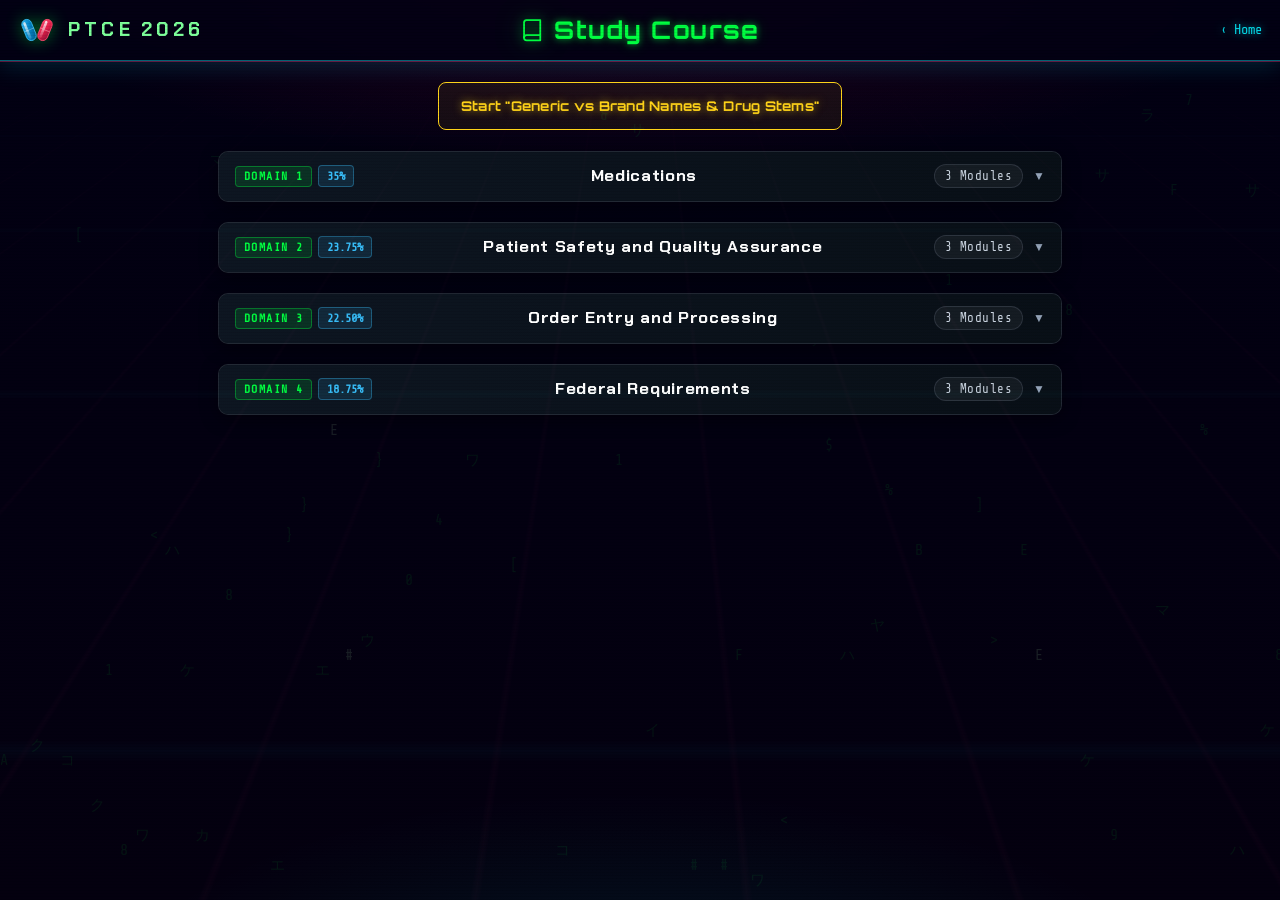
==== course.html @ 2d45c41f "Exam pills: fully opaque, hover lift and grow (v107)" ====
<!DOCTYPE html>
<html lang="en">
<head>
  <meta charset="UTF-8">
  <meta name="viewport" content="width=device-width, initial-scale=1.0, viewport-fit=cover">
  <meta name="theme-color" content="#030014">
  <title>Study Course · PTCE 2026</title>
  <link rel="manifest" href="manifest.json">
  <link rel="preconnect" href="https://fonts.googleapis.com">
  <link rel="preconnect" href="https://fonts.gstatic.com" crossorigin>
  <link href="https://fonts.googleapis.com/css2?family=Chakra+Petch:wght@500;600;700&family=Orbitron:wght@500;700;900&family=Rajdhani:wght@500;600;700&family=Share+Tech+Mono&display=swap" rel="stylesheet">
  <link rel="stylesheet" href="css/style.css?v=107">
  <link rel="stylesheet" href="css/notes.css?v=107">
</head>
<body class="course">
  <header class="app-header">
    <a href="index.html" class="logo hx-logo" aria-label="PTCE 2026 home" title="PTCE 2026 · Red Pill or Blue Pill?">
      <svg class="matrix-pill-icon" viewBox="0 0 38 32" aria-hidden="true" focusable="false">
        <defs>
          <linearGradient id="bluePillGrad" x1="0%" y1="0%" x2="100%" y2="100%">
            <stop offset="0%" stop-color="#38bdf8"/>
            <stop offset="50%" stop-color="#0284c7"/>
            <stop offset="100%" stop-color="#075985"/>
          </linearGradient>
          <linearGradient id="redPillGrad" x1="0%" y1="0%" x2="100%" y2="100%">
            <stop offset="0%" stop-color="#ff4b72"/>
            <stop offset="50%" stop-color="#e11d48"/>
            <stop offset="100%" stop-color="#881337"/>
          </linearGradient>
          <linearGradient id="pillGloss" x1="0%" y1="0%" x2="0%" y2="100%">
            <stop offset="0%" stop-color="#ffffff" stop-opacity="0.85"/>
            <stop offset="100%" stop-color="#ffffff" stop-opacity="0.1"/>
          </linearGradient>
        </defs>
        <g transform="translate(11, 16) rotate(-22)">
          <rect x="-5" y="-11" width="10" height="22" rx="5" fill="url(#bluePillGrad)" stroke="#38bdf8" stroke-width="0.8"/>
          <line x1="-5" y1="0" x2="5" y2="0" stroke="rgba(255,255,255,0.4)" stroke-width="0.75"/>
          <rect x="-3" y="-9" width="2.5" height="18" rx="1.25" fill="url(#pillGloss)"/>
        </g>
        <g transform="translate(27, 16) rotate(22)">
          <rect x="-5" y="-11" width="10" height="22" rx="5" fill="url(#redPillGrad)" stroke="#ff4b72" stroke-width="0.8"/>
          <line x1="-5" y1="0" x2="5" y2="0" stroke="rgba(255,255,255,0.4)" stroke-width="0.75"/>
          <rect x="-3" y="-9" width="2.5" height="18" rx="1.25" fill="url(#pillGloss)"/>
        </g>
      </svg>
      <span class="hx-logo-text">PTCE<span>2026</span></span>
    </a>
    <h1 class="page-title course-header-title hdr-title">
      <svg class="header-icon" viewBox="0 0 24 24" aria-hidden="true" focusable="false">
        <path d="M4 19.5A2.5 2.5 0 0 1 6.5 17H20" fill="none" stroke="currentColor" stroke-width="1.75" stroke-linecap="round" stroke-linejoin="round"/>
        <path d="M6.5 2H20v20H6.5A2.5 2.5 0 0 1 4 19.5v-15A2.5 2.5 0 0 1 6.5 2z" fill="none" stroke="currentColor" stroke-width="1.75" stroke-linejoin="round"/>
      </svg>
      Study Course
    </h1>
    <a href="index.html" class="back-link">‹ Home</a>
  </header>

  <main class="container">
    <div id="courseListWrap">
      <div id="courseList" class="nx-notes-area"><p class="muted">Loading course…</p></div>
    </div>

    <div id="lessonView" class="card-block" style="display:none;"></div>

    <div id="loadError" class="card-block" style="display:none;">
      <h3>Failed to load course</h3>
      <p>Ensure you are serving the folder over localhost (e.g., <code>python -m http.server</code>) so fetch of <code>data/course.json</code> is allowed.</p>
    </div>
  </main>

  <script src="js/app.js?v=107"></script>
  <script src="js/course.js?v=107"></script>
</body>
</html>
---- css/style.css ----
/* PTCE 2026 Study App — Synthwave × Matrix dark theme (mobile-first) */
:root {
  --bg: #030014;
  --bg2: #0a0221;
  --panel: rgba(16, 6, 40, 0.82);
  --panel-soft: rgba(10, 2, 33, 0.7);
  --line: rgba(5, 217, 232, 0.25);
  --pink: #ff2a6d;
  --cyan: #05d9e8;
  /* Shared neon standard (from the Practice Exam Quiz Mode card). Helix uses it first; other cards can adopt it. */
  --neon-blue: #00e5ff;
  --neon-red: #c90a1d;
  --neon-glass-a: rgba(0, 50, 78, 0.82);
  --neon-glass-b: rgba(1, 18, 32, 0.9);
  --neon-dim: #8fd0df;
  --violet: #b967ff;
  --green: #00ff41;
  --amber: #ffd319;
  --red: #ff3860;
  --ink: #d8f3ff;
  --ink-dim: #8ea3c0;
  --glow-cyan: 0 0 10px rgba(5, 217, 232, 0.45), 0 0 28px rgba(5, 217, 232, 0.18);
  --glow-pink: 0 0 10px rgba(255, 42, 109, 0.5), 0 0 28px rgba(255, 42, 109, 0.22);
  --glow-violet: 0 0 10px rgba(185, 103, 255, 0.45), 0 0 28px rgba(185, 103, 255, 0.2);
  --glow-green: 0 0 10px rgba(0, 255, 65, 0.45), 0 0 28px rgba(0, 255, 65, 0.18);
  --radius: 12px;
  --font-display: "Orbitron", "Segoe UI", system-ui, sans-serif;
  --font-body: "Rajdhani", -apple-system, BlinkMacSystemFont, "Segoe UI", Roboto, sans-serif;
  --font-mono: "Share Tech Mono", ui-monospace, "Cascadia Mono", Consolas, monospace;
  /* Centered page-header title. One set of tokens for every header bar.
     ~26px at 1366px wide (1.9vw). Offline, the stack falls back if Orbitron
     has not been cached yet. */
  --hdr-title-font: "Orbitron", "Segoe UI", system-ui, sans-serif;
  --hdr-title-size: clamp(22px, 1.9vw, 28px);
  --hdr-title-tracking: 0.06em;
  --hdr-title-color: #00ff41;
  --hdr-title-glow: 0 0 6px rgba(0, 255, 65, 0.55), 0 0 14px rgba(0, 255, 65, 0.25);
  --hdr-title-icon-size: clamp(22px, 1.9vw, 26px);
  --hdr-title-icon-glow: drop-shadow(0 0 6px rgba(0, 255, 65, 0.55)) drop-shadow(0 0 14px rgba(0, 255, 65, 0.25));
}

* { box-sizing: border-box; margin: 0; padding: 0; }

html {
  -webkit-text-size-adjust: 100%;
  background-color: #030014;
  min-height: 100%;
}

body {
  font-family: var(--font-body);
  font-size: 1.05rem;
  background:
    radial-gradient(ellipse 90% 45% at 50% -8%, rgba(255, 42, 109, 0.16), transparent 60%),
    radial-gradient(ellipse 70% 40% at 50% 112%, rgba(5, 217, 232, 0.1), transparent 60%),
    linear-gradient(180deg, var(--bg) 0%, #05010f 100%);
  background-attachment: fixed;
  color: var(--ink);
  line-height: 1.5;
  min-height: 100vh;
  -webkit-font-smoothing: antialiased;
  overflow-x: hidden;
}

/* Synthwave grid floor */
body::before {
  content: "";
  position: fixed;
  left: -50%;
  right: -50%;
  bottom: 0;
  height: 52vh;
  background-image:
    linear-gradient(rgba(5, 217, 232, 0.2) 1px, transparent 1px),
    linear-gradient(90deg, rgba(255, 42, 109, 0.16) 1px, transparent 1px);
  background-size: 52px 52px;
  transform: perspective(340px) rotateX(58deg);
  transform-origin: center top;
  -webkit-mask-image: linear-gradient(to top, rgba(0, 0, 0, 0.9), transparent 88%);
  mask-image: linear-gradient(to top, rgba(0, 0, 0, 0.9), transparent 88%);
  opacity: 0.55;
  pointer-events: none;
  z-index: 0;
  animation: gridScroll 6s linear infinite;
}
@keyframes gridScroll {
  from { background-position: 0 0, 0 0; }
  to { background-position: 0 52px, 0 0; }
}

/* CRT scanlines */
body::after {
  content: "";
  position: fixed;
  inset: 0;
  background: repeating-linear-gradient(0deg, rgba(0, 0, 0, 0.16) 0 1px, transparent 1px 3px);
  opacity: 0.35;
  pointer-events: none;
  z-index: 999;
}

/* Matrix rain canvas (injected by js/app.js) */
#matrixRain {
  position: fixed;
  inset: 0;
  z-index: 0;
  opacity: 0.13;
  pointer-events: none;
}

::selection { background: var(--pink); color: #fff; }

:focus-visible {
  outline: 2px solid var(--cyan);
  outline-offset: 2px;
  box-shadow: var(--glow-cyan);
}

code {
  font-family: var(--font-mono);
  color: var(--green);
  background: rgba(0, 255, 65, 0.08);
  padding: 1px 6px;
  border-radius: 4px;
}

/* ============ Header / Nav ============ */
.app-header {
  background: rgba(3, 0, 20, 0.88);
  -webkit-backdrop-filter: blur(10px);
  backdrop-filter: blur(10px);
  color: var(--ink);
  padding: 14px 18px;
  position: sticky;
  top: 0;
  z-index: 100;
  border-bottom: 1px solid rgba(5, 217, 232, 0.45);
  box-shadow: 0 1px 0 rgba(255, 42, 109, 0.35), 0 4px 24px rgba(5, 217, 232, 0.18);
  display: flex;
  align-items: center;
  justify-content: space-between;
}
.app-header .logo {
  font-family: var(--font-display);
  font-size: 1.1rem;
  font-weight: 900;
  letter-spacing: 2px;
  color: var(--ink);
  text-decoration: none;
  text-shadow: 0 0 12px rgba(5, 217, 232, 0.7);
  display: flex;
  align-items: center;
  gap: 8px;
  animation: neonFlicker 6s linear infinite;
}
.matrix-pill-icon {
  display: inline-block;
  width: 38px;
  height: 32px;
  flex: none;
  filter: drop-shadow(0 0 6px rgba(0, 255, 65, 0.4));
}
.app-header .logo span {
  color: var(--pink);
  text-shadow: 0 0 12px rgba(255, 42, 109, 0.9);
}
@keyframes neonFlicker {
  0%, 100% { opacity: 1; }
  92% { opacity: 1; }
  93% { opacity: 0.6; }
  94% { opacity: 1; }
  96% { opacity: 0.75; }
  97% { opacity: 1; }
}
.back-link {
  font-family: var(--font-mono);
  color: var(--cyan);
  text-decoration: none;
  font-size: 0.85rem;
  text-shadow: 0 0 8px rgba(5, 217, 232, 0.6);
}
.back-link:hover { color: #fff; text-shadow: 0 0 12px var(--cyan); }
.crumb {
  font-family: var(--font-mono);
  font-size: 0.78rem;
  color: var(--green);
  border: 1px solid rgba(0, 255, 65, 0.4);
  border-radius: 999px;
  padding: 3px 12px;
  text-shadow: 0 0 8px rgba(0, 255, 65, 0.6);
}

/* ============ Layout ============ */
.container {
  max-width: 720px;
  margin: 0 auto;
  padding: 20px 16px 80px;
  position: relative;
  z-index: 1;
}
.page-title {
  font-family: var(--font-display);
  font-size: 1.35rem;
  font-weight: 700;
  letter-spacing: 1px;
  margin-bottom: 4px;
  color: #fff;
  text-shadow: 0 0 14px rgba(5, 217, 232, 0.6);
}
.page-sub {
  color: var(--ink-dim);
  font-size: 0.95rem;
  margin-bottom: 18px;
  font-family: var(--font-mono);
}

/* ============ Home ============ */
.hero {
  position: relative;
  overflow: hidden;
  background: linear-gradient(180deg, rgba(24, 5, 56, 0.92), rgba(6, 1, 20, 0.96));
  border: 1px solid rgba(185, 103, 255, 0.45);
  border-radius: var(--radius);
  padding: 34px 22px 28px;
  margin-bottom: 22px;
  text-align: center;
  box-shadow: var(--glow-violet), inset 0 0 40px rgba(185, 103, 255, 0.08);
}
.hero::before {
  content: "";
  position: absolute;
  left: 50%;
  top: -160px;
  width: 320px;
  height: 320px;
  transform: translateX(-50%);
  border-radius: 50%;
  background: linear-gradient(180deg, var(--amber) 0%, var(--pink) 55%, var(--violet) 100%);
  -webkit-mask-image: repeating-linear-gradient(180deg, #000 0 24px, transparent 24px 31px);
  mask-image: repeating-linear-gradient(180deg, #000 0 24px, transparent 24px 31px);
  opacity: 0.45;
  filter: drop-shadow(0 0 34px rgba(255, 42, 109, 0.55));
  pointer-events: none;
}
.hero h1 {
  position: relative;
  font-family: var(--font-display);
  font-size: 1.55rem;
  font-weight: 900;
  letter-spacing: 2px;
  margin-bottom: 8px;
  color: #fff;
  text-shadow: 0 0 16px rgba(5, 217, 232, 0.8), 0 0 40px rgba(5, 217, 232, 0.4);
}
.hero h1 span {
  color: var(--pink);
  text-shadow: 0 0 16px rgba(255, 42, 109, 0.9), 0 0 40px rgba(255, 42, 109, 0.5);
}
.hero p {
  position: relative;
  color: var(--ink-dim);
  font-family: var(--font-mono);
  font-size: 0.85rem;
  letter-spacing: 1px;
}

.menu-grid { display: grid; grid-template-columns: 1fr 1fr; gap: 14px; }
.menu-card {
  background: var(--panel);
  border: 1px solid var(--line);
  border-radius: var(--radius);
  padding: 20px 16px;
  text-decoration: none;
  color: var(--ink);
  transition: transform 0.18s ease, box-shadow 0.18s ease, border-color 0.18s ease;
  display: flex;
  flex-direction: column;
  gap: 6px;
  -webkit-backdrop-filter: blur(6px);
  backdrop-filter: blur(6px);
}
.menu-card:hover {
  transform: translateY(-4px);
  border-color: var(--pink);
  box-shadow: var(--glow-pink);
}
.menu-card .icon { font-size: 1.8rem; filter: drop-shadow(0 0 8px rgba(5, 217, 232, 0.7)); }
.menu-card .title {
  font-family: var(--font-display);
  font-weight: 700;
  font-size: 0.88rem;
  letter-spacing: 1px;
  color: #fff;
}
.menu-card .desc { font-size: 0.82rem; color: var(--ink-dim); }
.menu-card.wide { grid-column: 1 / -1; }
.menu-card.featured { min-height: 0; }
.menu-card.dimmed { opacity: 0.55; cursor: default; }
.menu-card.dimmed:hover { transform: none; border-color: var(--line); box-shadow: none; }

/* Home HUD. Study Course is the large center panel. The four peers share
   visual weight but not a grid: different aspect ratios and offsets, with
   open pockets left for the rain. Titles, icons, and the course CTA are centered. */
body.home .container {
  width: 100%;
  max-width: none;
  padding: 12px 16px 14px;
}
body.home .hud {
  position: relative;
  width: min(1280px, calc(100% - 28px));
  height: auto;
  margin: 8px auto 0;
}
body.home .menu-card.wide { grid-column: auto; }
body.home .menu-card {
  position: relative;
  align-items: center;
  justify-content: center;
  text-align: center;
  gap: 6px;
  padding: 16px 14px;
  min-height: 0;
  border-radius: 2px;
}
body.home .menu-card .icon {
  display: flex;
  align-items: center;
  justify-content: center;
  font-size: 1.55rem;
  line-height: 1;
  color: #b6ffc9;
  filter: none;
  margin-inline: auto;
}
body.home .menu-icon {
  width: 1.15em;
  height: 1.15em;
  display: block;
}
body.home .header-icon {
  width: 1.35rem;
  height: 1.35rem;
  display: block;
}
body.home .menu-card .title {
  font-size: 1.28rem;
  letter-spacing: 0.4px;
  line-height: 1.15;
  text-align: center;
  width: 100%;
}
body.home .menu-card .desc {
  font-size: 1.02rem;
  line-height: 1.3;
  color: var(--ink);
  text-align: center;
  max-width: 28ch;
}
body.home .menu-card.featured {
  flex-direction: column;
  align-items: center;
  justify-content: center;
  text-align: center;
  gap: 10px;
  min-height: 240px;
  padding: 22px 22px 20px;
}
body.home .hero-sys {
  font-family: var(--font-mono);
  font-size: 0.82rem;
  letter-spacing: 1.8px;
  color: #8dffaa;
  text-align: center;
}
body.home .menu-card.featured .icon {
  font-size: clamp(2.4rem, 4vw, 3.1rem);
  color: #d8ffe4;
}
body.home .hero-copy {
  display: flex;
  flex-direction: column;
  align-items: center;
  text-align: center;
  gap: 6px;
  min-width: 0;
  width: 100%;
}
body.home .hero-kicker {
  font-family: var(--font-mono);
  font-size: 0.95rem;
  letter-spacing: 1.8px;
  text-transform: uppercase;
  color: #9dffb4;
  text-align: center;
}
body.home .menu-card.featured .title {
  font-size: clamp(1.9rem, 3vw, 2.7rem);
  letter-spacing: 0.6px;
  line-height: 1.05;
  text-align: center;
}
body.home .menu-card.featured .desc {
  font-size: clamp(1.08rem, 1.5vw, 1.28rem);
  line-height: 1.35;
  max-width: 32ch;
  text-align: center;
}
body.home .hero-go {
  display: inline-flex;
  align-items: center;
  justify-content: center;
  align-self: center;
  min-height: 40px;
  margin-top: 6px;
  font-family: var(--font-mono);
  font-size: 1rem;
  letter-spacing: 0.6px;
  text-transform: none;
  color: #04140c;
  border: 1px solid #b6ffc9;
  border-radius: 0;
  padding: 8px 14px;
  background: #8dffaa;
}
body.home .menu-card.featured:hover .hero-go {
  color: #04140c;
  background: #d8ffe4;
}
body.home .menu-card::before,
body.home .menu-card::after {
  content: "";
  position: absolute;
  width: 12px;
  height: 12px;
  pointer-events: none;
}
body.home .menu-card::before {
  top: 4px;
  left: 4px;
  border-top: 2px solid #3dff6a;
  border-left: 2px solid #3dff6a;
}
body.home .menu-card::after {
  right: 4px;
  bottom: 4px;
  border-right: 2px solid rgba(0, 255, 65, 0.7);
  border-bottom: 2px solid rgba(0, 255, 65, 0.7);
}
body.home .menu-card.featured::before,
body.home .menu-card.featured::after {
  width: 18px;
  height: 18px;
}

/* ============ Buttons ============ */
.btn, .button {
  display: inline-flex;
  align-items: center;
  justify-content: center;
  gap: 8px;
  font-family: var(--font-display);
  font-size: 0.78rem;
  font-weight: 700;
  letter-spacing: 1.5px;
  text-transform: uppercase;
  background: rgba(5, 217, 232, 0.06);
  color: var(--cyan);
  border: 1px solid var(--cyan);
  border-radius: 8px;
  padding: 12px 20px;
  cursor: pointer;
  text-decoration: none;
  text-shadow: 0 0 8px rgba(5, 217, 232, 0.6);
  transition: box-shadow 0.15s ease, background 0.15s ease, transform 0.1s ease;
}
.btn:hover, .button:hover { background: rgba(5, 217, 232, 0.16); box-shadow: var(--glow-cyan); }
.btn:active, .button:active { transform: scale(0.97); }
.btn.gold { color: var(--amber); border-color: var(--amber); background: rgba(255, 211, 25, 0.06); text-shadow: 0 0 8px rgba(255, 211, 25, 0.6); }
.btn.gold:hover { background: rgba(255, 211, 25, 0.16); box-shadow: 0 0 10px rgba(255, 211, 25, 0.5), 0 0 28px rgba(255, 211, 25, 0.2); }
.btn.outline { color: var(--violet); border-color: var(--violet); background: rgba(185, 103, 255, 0.06); text-shadow: 0 0 8px rgba(185, 103, 255, 0.6); }
.btn.outline:hover { background: rgba(185, 103, 255, 0.16); box-shadow: var(--glow-violet); }
.btn:disabled, .button:disabled { opacity: 0.35; cursor: not-allowed; box-shadow: none; }
.btn-row { display: flex; gap: 10px; flex-wrap: wrap; margin-top: 16px; }

.cta {
  display: inline-flex;
  align-items: center;
  justify-content: center;
  gap: 8px;
  font-family: var(--font-display);
  font-size: 0.8rem;
  font-weight: 700;
  letter-spacing: 1.5px;
  text-transform: uppercase;
  background: linear-gradient(90deg, var(--pink), var(--violet));
  color: #fff;
  border: none;
  border-radius: 8px;
  padding: 13px 22px;
  cursor: pointer;
  text-decoration: none;
  text-shadow: 0 0 8px rgba(255, 255, 255, 0.5);
  box-shadow: 0 0 14px rgba(255, 42, 109, 0.45), 0 0 34px rgba(185, 103, 255, 0.25);
  transition: box-shadow 0.15s ease, transform 0.1s ease, filter 0.15s ease;
}
.cta:hover { filter: brightness(1.15); box-shadow: 0 0 20px rgba(255, 42, 109, 0.65), 0 0 50px rgba(185, 103, 255, 0.35); }
.cta:active { transform: scale(0.97); }
.cta:disabled { opacity: 0.4; cursor: not-allowed; }

.ghost {
  background: transparent;
  color: var(--ink-dim);
  border: 1px solid rgba(142, 163, 192, 0.4);
  text-shadow: none;
}
.ghost:hover { color: var(--cyan); border-color: var(--cyan); background: rgba(5, 217, 232, 0.08); box-shadow: var(--glow-cyan); }

/* ============ Forms ============ */
.row { display: flex; flex-direction: column; gap: 7px; margin-bottom: 16px; }
.row label {
  font-family: var(--font-mono);
  font-size: 0.78rem;
  letter-spacing: 1px;
  text-transform: uppercase;
  color: var(--ink-dim);
}
select, input[type="number"], input[type="text"] {
  font-family: var(--font-mono);
  font-size: 0.95rem;
  background: rgba(5, 1, 18, 0.85);
  color: var(--ink);
  border: 1px solid var(--line);
  border-radius: 8px;
  padding: 11px 12px;
  width: 100%;
}
select:focus, input:focus {
  outline: none;
  border-color: var(--cyan);
  box-shadow: var(--glow-cyan);
}
input:disabled, select:disabled { opacity: 0.45; }
.clear-btn {
  color: var(--pink);
  border-color: rgba(255, 42, 109, 0.75);
  background: rgba(255, 42, 109, 0.08);
  text-shadow: 0 0 8px rgba(255, 42, 109, 0.55);
}
.clear-btn:hover {
  color: #fff;
  background: rgba(255, 42, 109, 0.18);
  box-shadow: var(--glow-pink);
}
select option { background: var(--bg2); }

/* ============ Filter pills ============ */
.filter-row { display: flex; gap: 8px; flex-wrap: wrap; margin-bottom: 16px; }
.pill {
  font-family: var(--font-mono);
  background: rgba(5, 1, 18, 0.7);
  border: 1px solid rgba(185, 103, 255, 0.4);
  color: var(--ink-dim);
  padding: 7px 13px;
  border-radius: 999px;
  font-size: 0.8rem;
  cursor: pointer;
  transition: all 0.15s ease;
}
.pill:hover { border-color: var(--violet); color: #fff; }
.pill.active {
  background: linear-gradient(90deg, rgba(255, 42, 109, 0.25), rgba(185, 103, 255, 0.25));
  color: #fff;
  border-color: var(--pink);
  box-shadow: var(--glow-pink);
  text-shadow: 0 0 8px rgba(255, 42, 109, 0.7);
}

/* ============ Flashcards ============ */
/* Faces share one grid cell so the card is as tall as its content, not a fixed billboard. */
.flashcard-wrap { perspective: 1200px; margin: 6px 0 2px; position: relative; z-index: 1; }
.flashcard {
  display: grid;
  position: relative;
  width: 100%;
  height: auto;
  min-height: 0;
  transform-style: preserve-3d;
  transition: transform 0.55s cubic-bezier(0.4, 0.2, 0.2, 1);
  cursor: pointer;
}
.flashcard.flipped { transform: rotateY(180deg); }
.flashcard .face {
  grid-area: 1 / 1;
  position: relative;
  backface-visibility: hidden;
  -webkit-backface-visibility: hidden;
  border-radius: var(--radius);
  padding: 0.9rem 1.15rem 0.75rem;
  display: flex;
  flex-direction: column;
  align-items: center;
  justify-content: center;
  gap: 0.35rem;
  text-align: center;
  min-height: 6.75rem;
  -webkit-backdrop-filter: blur(6px);
  backdrop-filter: blur(6px);
}
.flashcard .front {
  background: var(--panel);
  border: 1px solid var(--cyan);
  box-shadow: var(--glow-cyan), inset 0 0 30px rgba(5, 217, 232, 0.05);
  transform: rotateY(0deg);
}
.flashcard .back {
  background: linear-gradient(135deg, rgba(185, 103, 255, 0.22), rgba(255, 42, 109, 0.22)), var(--panel);
  border: 1px solid var(--pink);
  box-shadow: var(--glow-pink), inset 0 0 30px rgba(255, 42, 109, 0.06);
  color: var(--ink);
  transform: rotateY(180deg);
}
.flashcard .face .q-text { font-size: 1.25rem; font-weight: 600; color: #fff; line-height: 1.35; }
.flashcard .face .a-text { font-size: 1.08rem; line-height: 1.4; }
.flashcard .face .q-text,
.flashcard .face .a-text { width: 100%; max-width: 68ch; overflow-wrap: break-word; }
.domain-tag {
  align-self: flex-start;
  max-width: 100%;
  font-family: var(--font-mono);
  font-size: 0.72rem;
  line-height: 1.3;
  text-transform: uppercase;
  letter-spacing: 1px;
  color: var(--cyan);
  text-shadow: 0 0 8px rgba(5, 217, 232, 0.6);
}
.back .domain-tag { color: var(--pink); text-shadow: 0 0 8px rgba(255, 42, 109, 0.7); }
.flip-hint { font-family: var(--font-mono); font-size: 0.75rem; line-height: 1.3; color: var(--ink-dim); }
.card-counter {
  text-align: center;
  color: var(--ink-dim);
  font-family: var(--font-mono);
  font-size: 0.82rem;
  margin: 8px 0;
}

/* ============ Quiz / Exam ============ */
.question-card, .card-block {
  background: var(--panel);
  border-radius: var(--radius);
  padding: 20px 18px;
  border: 1px solid rgba(185, 103, 255, 0.3);
  box-shadow: 0 4px 24px rgba(0, 0, 0, 0.5), inset 0 0 30px rgba(185, 103, 255, 0.04);
  margin-bottom: 16px;
  -webkit-backdrop-filter: blur(6px);
  backdrop-filter: blur(6px);
}
.card-block h2, .card-block h3 {
  font-family: var(--font-display);
  font-size: 1rem;
  letter-spacing: 1px;
  color: #fff;
  text-shadow: 0 0 10px rgba(185, 103, 255, 0.6);
  margin-bottom: 12px;
}
.card-block p { font-size: 0.95rem; }

.quiz-header { display: flex; justify-content: space-between; align-items: center; gap: 8px; flex-wrap: wrap; }
.chip {
  font-family: var(--font-mono);
  font-size: 0.75rem;
  color: var(--violet);
  border: 1px solid rgba(185, 103, 255, 0.5);
  border-radius: 999px;
  padding: 4px 12px;
  text-shadow: 0 0 8px rgba(185, 103, 255, 0.6);
  white-space: nowrap;
  overflow: hidden;
  text-overflow: ellipsis;
  max-width: 100%;
}

.q-domain {
  font-family: var(--font-mono);
  font-size: 0.72rem;
  text-transform: uppercase;
  letter-spacing: 1px;
  color: var(--cyan);
  text-shadow: 0 0 8px rgba(5, 217, 232, 0.5);
}
.q-text, .qtext {
  font-size: 1.12rem;
  font-weight: 600;
  color: #fff;
  margin: 10px 0 16px;
  text-shadow: 0 0 10px rgba(216, 243, 255, 0.25);
}

.options, .choices {
  display: grid;
  grid-template-columns: 1fr;
  gap: 8px;
  align-items: start;
}
.option {
  background: var(--panel-soft);
  border: 1px solid rgba(5, 217, 232, 0.22);
  border-radius: 10px;
  padding: 8px 12px;
  font-family: var(--font-body);
  font-size: 1rem;
  line-height: 1.35;
  color: var(--ink);
  text-align: left;
  cursor: pointer;
  transition: border-color 0.15s ease, box-shadow 0.15s ease, background 0.15s ease;
  display: flex;
  gap: 8px;
  align-items: center;
  width: 100%;
  min-height: 44px;
  overflow-wrap: break-word;
}
.option:hover { border-color: var(--cyan); box-shadow: var(--glow-cyan); }
.option .letter {
  width: 26px;
  height: 26px;
  flex-shrink: 0;
  border-radius: 50%;
  border: 1px solid var(--cyan);
  background: transparent;
  color: var(--cyan);
  display: flex;
  align-items: center;
  justify-content: center;
  font-family: var(--font-mono);
  font-size: 0.8rem;
  text-shadow: 0 0 6px rgba(5, 217, 232, 0.7);
}
.option.correct {
  background: rgba(0, 255, 65, 0.08);
  border-color: var(--green);
  box-shadow: var(--glow-green);
}
.option.correct .letter {
  border-color: var(--green);
  color: var(--green);
  text-shadow: 0 0 8px var(--green);
}
.option.wrong {
  background: rgba(255, 56, 96, 0.08);
  border-color: var(--red);
  box-shadow: 0 0 10px rgba(255, 56, 96, 0.45);
}
.option.wrong .letter { border-color: var(--red); color: var(--red); text-shadow: 0 0 8px var(--red); }
.option.disabled { cursor: default; pointer-events: none; }
.option.selected { border-color: var(--amber); box-shadow: 0 0 12px rgba(255, 211, 25, 0.4); }

.choice {
  display: flex;
  align-items: center;
  gap: 8px;
  width: 100%;
  text-align: left;
  font-family: var(--font-body);
  font-size: 1rem;
  line-height: 1.35;
  background: var(--panel-soft);
  color: var(--ink);
  border: 1px solid rgba(5, 217, 232, 0.22);
  border-radius: 10px;
  padding: 8px 12px;
  min-height: 44px;
  cursor: pointer;
  overflow-wrap: break-word;
  transition: border-color 0.15s ease, box-shadow 0.15s ease, background 0.15s ease;
}
.choice strong { color: var(--cyan); font-family: var(--font-mono); text-shadow: 0 0 8px rgba(5, 217, 232, 0.6); margin-right: 0; flex: 0 0 auto; }
.choice-label { min-width: 0; }
.option > span:not(.letter) { min-width: 0; }
.choice:hover { border-color: var(--pink); box-shadow: var(--glow-pink); }
.choice.selected {
  border-color: var(--cyan);
  background: rgba(5, 217, 232, 0.12);
  box-shadow: var(--glow-cyan);
}

.actions { display: flex; justify-content: space-between; align-items: center; gap: 10px; margin-top: 12px; flex-wrap: wrap; }

.rationale {
  margin-top: 14px;
  padding: 13px 14px;
  background: rgba(255, 211, 25, 0.07);
  border-left: 3px solid var(--amber);
  border-radius: 8px;
  font-size: 0.92rem;
  color: var(--ink);
  display: none;
}
.rationale.show { display: block; }
.rationale strong { color: var(--amber); }
.review-item .rationale { display: block; }

#review h3 {
  font-family: var(--font-display);
  letter-spacing: 1px;
  color: #fff;
  text-shadow: 0 0 10px rgba(5, 217, 232, 0.5);
  margin: 18px 0 12px;
}
.review-item {
  background: var(--panel-soft);
  border: 1px solid rgba(5, 217, 232, 0.15);
  border-left: 3px solid var(--ink-dim);
  border-radius: 8px;
  padding: 14px;
  margin-bottom: 12px;
  font-size: 0.92rem;
}
.review-item p { margin-bottom: 6px; }
.review-item p:last-child { margin-bottom: 0; }
.review-item.correct { border-left-color: var(--green); box-shadow: inset 0 0 20px rgba(0, 255, 65, 0.04); }
.review-item.incorrect { border-left-color: var(--pink); box-shadow: inset 0 0 20px rgba(255, 42, 109, 0.05); }

/* Progress bars & timer */
.quiz-topbar { display: flex; justify-content: space-between; align-items: center; margin-bottom: 12px; font-family: var(--font-mono); font-size: 0.85rem; }
.timer {
  color: var(--green);
  background: rgba(5, 1, 18, 0.85);
  border: 1px solid rgba(0, 255, 65, 0.4);
  padding: 6px 14px;
  border-radius: 999px;
  font-family: var(--font-mono);
  text-shadow: 0 0 8px rgba(0, 255, 65, 0.6);
}
.timer.warn { color: var(--red); border-color: var(--red); text-shadow: 0 0 8px var(--red); animation: warnPulse 1s ease-in-out infinite; }
@keyframes warnPulse { 0%, 100% { opacity: 1; } 50% { opacity: 0.55; } }
.progress-track, .progress {
  width: 100%;
  height: 8px;
  background: rgba(255, 255, 255, 0.06);
  border: 1px solid rgba(5, 217, 232, 0.2);
  border-radius: 999px;
  overflow: hidden;
  margin-bottom: 16px;
}
.progress { margin: 12px 0 16px; }
.progress-fill, .progress-bar {
  height: 100%;
  background: linear-gradient(90deg, var(--cyan), var(--pink));
  box-shadow: 0 0 10px rgba(5, 217, 232, 0.7);
  width: 0%;
  transition: width 0.3s ease;
  margin: 0;
  border: none;
  border-radius: 999px;
}

/* ============ Score report ============ */
.score-card {
  background: var(--panel);
  border: 1px solid rgba(5, 217, 232, 0.3);
  border-radius: var(--radius);
  padding: 26px 20px;
  box-shadow: 0 4px 24px rgba(0, 0, 0, 0.5), var(--glow-cyan);
  text-align: center;
  margin-bottom: 18px;
}
.score-big {
  font-family: var(--font-display);
  font-size: 3rem;
  font-weight: 900;
  color: #fff;
  text-shadow: 0 0 20px rgba(5, 217, 232, 0.8), 0 0 60px rgba(5, 217, 232, 0.4);
}
.score-big.pass { color: var(--green); text-shadow: 0 0 20px rgba(0, 255, 65, 0.8), 0 0 60px rgba(0, 255, 65, 0.4); }
.score-big.fail { color: var(--pink); text-shadow: 0 0 20px rgba(255, 42, 109, 0.8), 0 0 60px rgba(255, 42, 109, 0.4); }
.score-label { color: var(--ink-dim); font-family: var(--font-mono); font-size: 0.85rem; letter-spacing: 1px; }
.domain-breakdown { margin-top: 16px; text-align: left; }
.domain-row { margin-bottom: 12px; }
.domain-row .dr-head { display: flex; justify-content: space-between; font-family: var(--font-mono); font-size: 0.82rem; margin-bottom: 4px; color: var(--ink); }
.domain-row .bar-track { height: 9px; background: rgba(255, 255, 255, 0.06); border: 1px solid rgba(5, 217, 232, 0.15); border-radius: 999px; overflow: hidden; }
.domain-row .bar-fill { height: 100%; background: linear-gradient(90deg, var(--cyan), var(--violet)); box-shadow: 0 0 8px rgba(5, 217, 232, 0.6); border-radius: 999px; }

/* ============ Dashboard ============ */
.stats-grid { display: grid; grid-template-columns: 1fr 1fr; gap: 12px; margin-bottom: 20px; }
.stat-box {
  background: var(--panel);
  border-radius: var(--radius);
  padding: 18px 14px;
  text-align: center;
  border: 1px solid var(--line);
  -webkit-backdrop-filter: blur(6px);
  backdrop-filter: blur(6px);
  transition: box-shadow 0.15s ease;
}
.stat-box:hover { box-shadow: var(--glow-cyan); }

.stat-box .num {
  font-family: var(--font-display);
  font-size: 1.9rem;
  font-weight: 900;
  color: var(--cyan);
  text-shadow: 0 0 14px rgba(5, 217, 232, 0.7);
}
.stat-box .num.gold { color: var(--amber); text-shadow: 0 0 14px rgba(255, 211, 25, 0.7); }
.stat-box .lbl { font-family: var(--font-mono); font-size: 0.72rem; letter-spacing: 1px; text-transform: uppercase; color: var(--ink-dim); margin-top: 2px; }

.hist-row {
  display: flex;
  justify-content: space-between;
  align-items: center;
  gap: 10px;
  padding: 10px 0;
  border-bottom: 1px dashed rgba(5, 217, 232, 0.2);
  font-size: 0.92rem;
}
.hist-row:last-child { border-bottom: none; }
.hist-score { font-family: var(--font-display); font-weight: 700; color: var(--green); text-shadow: 0 0 10px rgba(0, 255, 65, 0.6); }

/* ============ Notes ============ */
.note-domain { margin-bottom: 14px; }
.note-domain summary {
  cursor: pointer;
  list-style: none;
  background: linear-gradient(135deg, rgba(24, 5, 56, 0.95), rgba(10, 2, 33, 0.95));
  color: var(--ink);
  padding: 15px 16px;
  border: 1px solid rgba(185, 103, 255, 0.4);
  border-radius: var(--radius);
  font-family: var(--font-display);
  font-weight: 700;
  font-size: 0.85rem;
  letter-spacing: 1px;
  display: flex;
  justify-content: space-between;
  align-items: center;
  gap: 8px;
  transition: box-shadow 0.15s ease;
}
.note-domain summary:hover { box-shadow: var(--glow-violet); }
.note-domain summary::-webkit-details-marker { display: none; }
.note-domain[open] summary {
  border-bottom-left-radius: 0;
  border-bottom-right-radius: 0;
  border-bottom-color: transparent;
}
.note-domain summary .weight-badge {
  background: linear-gradient(90deg, var(--pink), var(--violet));
  color: #fff;
  padding: 3px 10px;
  border-radius: 999px;
  font-family: var(--font-mono);
  font-size: 0.75rem;
  box-shadow: 0 0 10px rgba(255, 42, 109, 0.5);
  white-space: nowrap;
}
.note-body {
  background: var(--panel);
  border: 1px solid rgba(185, 103, 255, 0.4);
  border-top: none;
  border-bottom-left-radius: var(--radius);
  border-bottom-right-radius: var(--radius);
  padding: 16px;
}
.note-summary { font-size: 0.9rem; color: var(--ink-dim); margin-bottom: 14px; font-style: italic; }
.note-section { margin-bottom: 16px; }
.note-section h4 {
  font-family: var(--font-display);
  font-size: 0.88rem;
  letter-spacing: 1px;
  color: var(--cyan);
  text-shadow: 0 0 8px rgba(5, 217, 232, 0.5);
  margin-bottom: 8px;
  border-left: 3px solid var(--pink);
  padding-left: 8px;
}
.note-section ul { list-style: none; }
.note-section li { font-size: 0.92rem; padding: 6px 0 6px 18px; position: relative; border-bottom: 1px dashed rgba(5, 217, 232, 0.15); }
.note-section li:last-child { border-bottom: none; }
.note-section li::before { content: "▸"; color: var(--pink); text-shadow: 0 0 6px rgba(255, 42, 109, 0.7); position: absolute; left: 0; }

/* ============ Utility ============ */
.empty-state { text-align: center; color: var(--ink-dim); font-family: var(--font-mono); padding: 40px 20px; }
.hidden { display: none !important; }
.center { text-align: center; }
.muted { color: var(--ink-dim); font-size: 0.85rem; }
.footer-note { text-align: center; color: var(--ink-dim); font-family: var(--font-mono); font-size: 0.75rem; letter-spacing: 1px; margin-top: 30px; }

/* Scrollbars */
::-webkit-scrollbar { width: 10px; height: 10px; }
::-webkit-scrollbar-track { background: var(--bg); }
::-webkit-scrollbar-thumb { background: linear-gradient(180deg, var(--cyan), var(--violet)); border-radius: 999px; }
::-webkit-scrollbar-thumb:hover { background: linear-gradient(180deg, var(--pink), var(--violet)); }

/* ============ Responsive ============ */
@media (min-width: 768px) {
  .menu-grid { grid-template-columns: repeat(3, 1fr); }
}

@media (min-width: 1100px) {
  .container { max-width: 900px; padding: 28px 28px 90px; }
  .menu-grid { grid-template-columns: repeat(4, 1fr); }
  .page-title:not(.hdr-title) { font-size: 1.65rem; }
  .btn, .button, .cta { font-size: 0.84rem; padding: 14px 22px; }
  .q-text, .qtext { font-size: 1.2rem; }
  .stats-grid { grid-template-columns: repeat(4, 1fr); }
  .stat-box .num { font-size: 2.2rem; }
}

/* ============ Reduced motion ============ */
@media (prefers-reduced-motion: reduce) {
  *, *::before, *::after {
    animation-duration: 0.01ms !important;
    animation-iteration-count: 1 !important;
    transition-duration: 0.01ms !important;
  }
  body::before { animation: none; }
  .flashcard, .flashcard.flipped { transition: none; }
}

/* ============ Enhancements: bookmarks, grading, trend chart ============ */
.q-toolbar { display: flex; align-items: flex-start; justify-content: space-between; gap: 12px; }
.q-toolbar .qtext { flex: 1; }

.bookmark-btn {
  flex-shrink: 0;
  font-family: var(--font-mono);
  font-size: 0.75rem;
  background: rgba(255, 211, 25, 0.06);
  color: var(--amber);
  border: 1px solid rgba(255, 211, 25, 0.5);
  border-radius: 8px;
  padding: 8px 12px;
  cursor: pointer;
  white-space: nowrap;
  transition: box-shadow 0.15s ease, background 0.15s ease;
}
.bookmark-btn:hover { background: rgba(255, 211, 25, 0.16); box-shadow: 0 0 10px rgba(255, 211, 25, 0.4); }
.bookmark-btn.bookmarked {
  background: linear-gradient(90deg, rgba(255, 211, 25, 0.28), rgba(255, 42, 109, 0.2));
  color: #fff;
  border-color: var(--amber);
  box-shadow: 0 0 12px rgba(255, 211, 25, 0.5);
  text-shadow: 0 0 8px rgba(255, 211, 25, 0.7);
}

/* Flashcard self-grading */
.grade-row { margin-top: 10px; }
.grade-yes { color: var(--green); border-color: rgba(0, 255, 65, 0.6); background: rgba(0, 255, 65, 0.06); text-shadow: 0 0 8px rgba(0, 255, 65, 0.6); }
.grade-yes:hover { background: rgba(0, 255, 65, 0.16); box-shadow: var(--glow-green); }
.grade-no { color: var(--pink); border-color: rgba(255, 42, 109, 0.6); background: rgba(255, 42, 109, 0.06); text-shadow: 0 0 8px rgba(255, 42, 109, 0.6); }
.grade-no:hover { background: rgba(255, 42, 109, 0.16); box-shadow: var(--glow-pink); }

/* Score trend chart */
.trend-chart {
  display: flex;
  align-items: flex-end;
  gap: 6px;
  height: 140px;
  padding: 8px 4px 0;
  border-bottom: 1px solid rgba(5, 217, 232, 0.25);
}
.trend-bar {
  flex: 1;
  display: flex;
  flex-direction: column;
  align-items: center;
  justify-content: flex-end;
  height: 100%;
  min-width: 0;
}
.trend-fill {
  width: 100%;
  border-radius: 4px 4px 0 0;
  box-shadow: 0 0 10px currentColor;
  transition: height 0.3s ease;
}
.trend-val {
  font-family: var(--font-mono);
  font-size: 0.6rem;
  color: var(--ink-dim);
  margin-top: 4px;
}

/* ============ Study Course ============ */
.menu-card.featured {
  border-color: var(--green);
  border-width: 1px;
  box-shadow: var(--glow-green), inset 0 0 36px rgba(0, 255, 65, 0.07);
  background:
    linear-gradient(100deg, rgba(0, 255, 65, 0.16), rgba(5, 217, 232, 0.05) 42%, rgba(185, 103, 255, 0.08)),
    var(--panel);
}
.menu-card.dimmed { opacity: 0.55; }

.course-overall {
  background: var(--panel);
  border: 1px solid rgba(0, 255, 65, 0.3);
  border-radius: var(--radius);
  padding: 18px;
  margin-bottom: 20px;
  -webkit-backdrop-filter: blur(6px);
  backdrop-filter: blur(6px);
}
.course-overall-head {
  display: flex;
  justify-content: space-between;
  font-family: var(--font-mono);
  font-size: 0.85rem;
  color: var(--ink);
  margin-bottom: 8px;
}

.module { margin-bottom: 14px; }
.module summary {
  cursor: pointer;
  list-style: none;
  background: linear-gradient(135deg, rgba(24, 5, 56, 0.95), rgba(10, 2, 33, 0.95));
  color: var(--ink);
  padding: 16px;
  border: 1px solid rgba(5, 217, 232, 0.35);
  border-radius: var(--radius);
  display: grid;
  grid-template-columns: minmax(4.25rem, 1fr) minmax(0, 2.4fr) minmax(4.25rem, 1fr);
  align-items: center;
  column-gap: 10px;
  transition: box-shadow 0.15s ease;
}
.module summary:hover { box-shadow: var(--glow-cyan); }
.module summary::-webkit-details-marker { display: none; }
.module summary::marker { content: ""; }
.module[open] summary { border-bottom-left-radius: 0; border-bottom-right-radius: 0; border-bottom-color: transparent; }
.module.module-complete summary { border-color: rgba(0, 255, 65, 0.55); box-shadow: var(--glow-green); }
.module-pill {
  justify-self: start;
  font-family: var(--font-mono);
  font-size: 0.72rem;
  letter-spacing: 0.06em;
  color: var(--green);
  border: 1px solid rgba(0, 255, 65, 0.45);
  border-radius: 999px;
  padding: 3px 8px;
  white-space: nowrap;
}
.module-title {
  justify-self: stretch;
  min-width: 0;
  max-width: 100%;
  text-align: center;
  font-family: var(--font-display);
  font-weight: 700;
  font-size: 0.9rem;
  letter-spacing: 1px;
  line-height: 1.25;
  color: var(--ink);
}
.module-meta {
  justify-self: end;
  font-family: var(--font-mono);
  font-size: 0.78rem;
  color: var(--green);
  border: 1px solid rgba(0, 255, 65, 0.4);
  border-radius: 999px;
  padding: 3px 12px;
  white-space: nowrap;
}
.module-body {
  background: var(--panel);
  border: 1px solid rgba(5, 217, 232, 0.35);
  border-top: none;
  border-bottom-left-radius: var(--radius);
  border-bottom-right-radius: var(--radius);
  padding: 16px;
}
.module-desc { font-size: 0.92rem; color: var(--ink-dim); margin-bottom: 12px; font-style: italic; }
.module-bar { margin-bottom: 14px; }
.lesson-list { display: flex; flex-direction: column; gap: 8px; margin-bottom: 14px; }
.lesson-link {
  display: flex;
  align-items: center;
  gap: 10px;
  padding: 11px 13px;
  background: var(--panel-soft);
  border: 1px solid rgba(5, 217, 232, 0.18);
  border-radius: 8px;
  text-decoration: none;
  color: var(--ink);
  font-size: 0.95rem;
  transition: border-color 0.15s ease, box-shadow 0.15s ease;
}
.lesson-link:hover { border-color: var(--cyan); box-shadow: var(--glow-cyan); }
.lesson-check {
  font-family: var(--font-mono);
  color: var(--ink-dim);
  width: 20px;
  text-align: center;
  flex-shrink: 0;
}
.lesson-link.done { border-color: rgba(0, 255, 65, 0.35); }
.lesson-link.done .lesson-check { color: var(--green); text-shadow: 0 0 8px rgba(0, 255, 65, 0.7); }
.lesson-link.done .lesson-title { color: var(--ink-dim); }
.lesson-title { flex: 1; display: flex; flex-wrap: wrap; align-items: center; gap: 8px; }
.lesson-link.optional { border-style: dashed; border-color: rgba(255, 211, 25, 0.35); opacity: 0.92; }
.archive-badge {
  display: inline-block;
  font-family: var(--font-mono);
  font-size: 0.68rem;
  letter-spacing: 0.4px;
  color: var(--amber);
  border: 1px solid rgba(255, 211, 25, 0.45);
  border-radius: 999px;
  padding: 1px 8px;
  white-space: nowrap;
}
.archive-block { margin-top: 12px; padding-top: 10px; border-top: 1px dashed rgba(255, 211, 25, 0.25); display: flex; flex-direction: column; gap: 8px; }
.archive-label {
  font-family: var(--font-mono);
  font-size: 0.75rem;
  color: var(--amber);
  letter-spacing: 0.6px;
  text-transform: uppercase;
}
.archive-banner {
  font-family: var(--font-mono);
  font-size: 0.82rem;
  color: var(--amber);
  border: 1px solid rgba(255, 211, 25, 0.4);
  background: rgba(255, 211, 25, 0.08);
  border-radius: 8px;
  padding: 8px 12px;
  margin-bottom: 12px;
}
.note-section.optional h4 { color: var(--amber); }
.note-section h4 .archive-badge { margin-left: 8px; vertical-align: middle; }
.module-quiz { width: 100%; }

/* Course home and lesson pages share the 3-zone header. */
body.course .app-header {
  display: grid;
  grid-template-columns: 1fr auto 1fr;
  align-items: center;
  column-gap: 12px;
}
body.course .app-header .logo { justify-self: start; }
/* Same brand as Home (index.html .logo.hx-logo / .hx-logo-text). */
body.course .app-header .logo.hx-logo {
  display: inline-flex;
  align-items: center;
  justify-content: flex-start;
  gap: 12px;
  margin: 0;
  color: #e9ffee;
  text-shadow: none;
  animation: none;
  letter-spacing: normal;
}
body.course .app-header .hx-logo .matrix-pill-icon {
  width: 38px;
  height: 32px;
  filter: drop-shadow(0 0 8px rgba(0, 255, 65, 0.45));
}
body.course .app-header .hx-logo-text {
  font-family: "Chakra Petch", "Rajdhani", system-ui, sans-serif;
  font-weight: 700;
  font-size: clamp(1.2rem, 1.4vw, 1.45rem);
  letter-spacing: 0.22em;
  color: #7dff9a;
  display: inline-flex;
  align-items: center;
  text-shadow: none;
}
body.course .app-header .hx-logo-text span {
  margin-left: 0.35em;
  color: #7dff9a;
  text-shadow: none;
}
body.course .app-header .back-link { justify-self: end; }
body.course .course-header-title {
  justify-self: center;
  display: inline-flex;
  align-items: center;
  gap: 10px;
  margin: 0;
  white-space: nowrap;
}

/* The fixed grid, scanlines, and rain only paint the first viewport.
   On the course list they follow the document so a long open domain
   stays on the theme background. */
body.course {
  position: relative;
  background-attachment: scroll;
}
body.course::before,
body.course::after {
  position: absolute;
}
body.course::before {
  top: 0;
  bottom: 0;
  height: auto;
}
body.course:not(.lesson-open) #matrixRain {
  position: absolute;
  width: 100%;
  height: 100%;
}
/* Full domain names wrap inside a header that is the same height open or
   closed. Notes keeps the single-line ellipsis at its wider card. */
body.course .nx-domain-header {
  grid-template-columns: auto minmax(0, 1fr) auto;
}
body.course .nx-domain-name {
  white-space: normal;
  overflow: visible;
  text-overflow: unset;
  line-height: 1.15;
  font-size: 1.05rem;
}
/* Idle list matches Notes vertical spacing: 10vh above the stack, 16px
   below it. Opening a domain does not change that spacer or the header. */
body.course:not(.lesson-open) .container {
  padding-top: 10vh;
  padding-bottom: 16px;
}
body.course .course-resume {
  position: absolute;
  top: 0;
  left: 0;
  right: 0;
  height: 10vh;
  display: flex;
  align-items: center;
  justify-content: center;
  margin: 0;
}
body.course .course-resume-btn {
  width: auto;
  max-width: 100%;
  text-align: center;
  text-transform: none;
  letter-spacing: 0.02em;
  white-space: normal;
  line-height: 1.35;
}
body.course #courseList.nx-notes-area {
  display: flex;
  flex-direction: column;
}
body.course #courseList > .module {
  margin-bottom: 0;
}
body.course .course-module + .course-module {
  margin-top: 4px;
  padding-top: 12px;
  border-top: 1px solid rgba(148, 163, 184, 0.18);
}
body.course .course-module-title,
body.course .nx-domain-body .module-desc {
  text-align: center;
}
body.course .course-module-title {
  margin: 2px 0 8px;
  font-family: "Chakra Petch", "Rajdhani", system-ui, sans-serif;
  font-size: 1.02rem;
  font-weight: 700;
  letter-spacing: 0.04em;
  line-height: 1.25;
  color: #fff;
}
body.course .course-module-complete {
  box-shadow: inset 3px 0 0 rgba(0, 255, 65, 0.7);
}

/* Lesson reader. Width and nav live on the individual lesson view only
   (body.course.lesson-open). The course module list keeps the shared container. */
.lesson-header { display: flex; align-items: center; gap: 10px; flex-wrap: wrap; margin-bottom: 8px; }
.lesson-domain { font-family: var(--font-mono); font-size: 0.8rem; color: var(--ink-dim); }
/* Top row: pill + module label on the left, lesson title centered on the card.
   The intro stays in the lesson data and is not rendered. */
body.course.lesson-open .lesson-header {
  display: grid;
  grid-template-columns: minmax(0, 1fr);
  align-items: center;
  flex-wrap: nowrap;
  margin-bottom: 8px;
}
body.course.lesson-open .lesson-header-meta {
  grid-area: 1 / 1;
  justify-self: start;
  align-self: center;
  display: flex;
  align-items: center;
  gap: 10px;
  min-width: 0;
  max-width: 100%;
  z-index: 1;
}
body.course.lesson-open .lesson-header-meta .crumb {
  flex: 0 0 auto;
  white-space: nowrap;
}
body.course.lesson-open .lesson-header-meta .lesson-domain {
  min-width: 0;
  overflow: hidden;
  text-overflow: ellipsis;
  white-space: nowrap;
}
body.course.lesson-open .lesson-title-main {
  grid-area: 1 / 1;
  justify-self: center;
  align-self: center;
  width: max-content;
  max-width: 100%;
  min-width: 0;
  margin: 0;
  font-family: var(--font-display);
  font-size: 1.5rem;
  font-weight: 700;
  letter-spacing: 0.5px;
  line-height: 1.2;
  color: #fff;
  text-shadow: 0 0 14px rgba(0, 255, 65, 0.5);
  overflow-wrap: break-word;
  text-align: center;
  z-index: 0;
}
body.course.lesson-open .lesson-title-main.is-clamped {
  display: -webkit-box;
  -webkit-box-orient: vertical;
  -webkit-line-clamp: 2;
  overflow: hidden;
}
.lesson-body { min-width: 0; }
.lesson-body ul { list-style: none; }
body.course.lesson-open .lesson-body li {
  font-size: 1.35rem;
  line-height: 1.45;
  padding: 10px 0 10px 26px;
  position: relative;
  border-bottom: 1px dashed rgba(5, 217, 232, 0.15);
  overflow-wrap: break-word;
}
.lesson-body li:last-child { border-bottom: none; }
body.course.lesson-open .lesson-body li:last-child { padding-bottom: 0; }
.lesson-body li::before { content: "▸"; color: var(--cyan); text-shadow: 0 0 6px rgba(5, 217, 232, 0.7); position: absolute; left: 0; }

.key-points {
  margin-top: 12px;
  padding: 12px 14px;
  background: linear-gradient(135deg, rgba(0, 255, 65, 0.07), rgba(5, 217, 232, 0.05));
  border: 1px solid rgba(0, 255, 65, 0.4);
  border-left: 4px solid var(--green);
  border-radius: 8px;
  min-width: 0;
}
body.course.lesson-open .key-points h3 {
  font-family: var(--font-display);
  font-size: 1.05rem;
  letter-spacing: 1px;
  color: var(--green);
  text-shadow: 0 0 10px rgba(0, 255, 65, 0.6);
  margin-bottom: 8px;
}
.key-points ul { list-style: none; }
body.course.lesson-open .key-points li {
  font-size: 1.2rem;
  line-height: 1.4;
  padding: 6px 0 6px 22px;
  position: relative;
  overflow-wrap: break-word;
}
.key-points li::before { content: "★"; color: var(--amber); text-shadow: 0 0 6px rgba(255, 211, 25, 0.7); position: absolute; left: 0; }

body.course.lesson-open .lesson-actions {
  display: flex;
  justify-content: center;
  align-items: center;
  flex-wrap: wrap;
  gap: 12px;
  margin-top: 12px;
}
body.course.lesson-open .lesson-actions .btn {
  flex: 0 0 auto;
  width: auto;
  padding: 10px 18px;
  font-size: 0.84rem;
}
/* Back far left, module list in the center, Next far right.
   Short labels plus icons — buttons hug their text instead of the card. */
body.course.lesson-open .lesson-nav {
  display: grid;
  grid-template-columns: 1fr auto 1fr;
  align-items: center;
  column-gap: 8px;
  width: 100%;
  margin-top: 10px;
  margin-bottom: 0;
  padding-top: 10px;
  padding-bottom: 0;
  border-top: 1px solid rgba(5, 217, 232, 0.15);
}
body.course.lesson-open .lesson-nav .lesson-back { grid-column: 1; justify-self: start; }
body.course.lesson-open .lesson-nav .lesson-modules { grid-column: 2; justify-self: center; }
body.course.lesson-open .lesson-nav .lesson-next { grid-column: 3; justify-self: end; }
body.course.lesson-open .lesson-nav .lesson-nav-slot { display: block; }
body.course.lesson-open .lesson-nav .btn {
  width: fit-content;
  flex: 0 0 auto;
  min-height: 32px;
  padding: 4px 10px;
  gap: 4px;
  font-size: 0.7rem;
  letter-spacing: 0.6px;
  white-space: nowrap;
}
body.course.lesson-open .lesson-nav .nav-icon {
  width: 1em;
  height: 1em;
  flex: 0 0 auto;
  display: block;
}

/* Individual lesson pages lock to the dynamic viewport at every laptop width.
   The module list does not. min-height: 100dvh replaces the global 100vh so
   the two cannot stack. Short lessons fill the card with no document
   scrollbar; taller lessons scroll inside .lesson-layout. */
body.course.lesson-open {
  min-height: 100dvh;
  height: 100dvh;
  max-height: 100dvh;
  display: flex;
  flex-direction: column;
  overflow: hidden;
}
body.course.lesson-open .app-header {
  flex: 0 0 auto;
  position: static;
}
body.course.lesson-open .container {
  width: 100%;
  max-width: none;
  margin: 0;
  padding: 8px 12px 0;
  flex: 1 1 auto;
  display: flex;
  flex-direction: column;
  min-height: 0;
}
body.course.lesson-open #lessonView.card-block {
  width: 100%;
  max-width: 100%;
  margin-bottom: 0;
  padding: 14px 18px 0;
  overflow: hidden;
  flex: 1 1 auto;
  display: flex;
  flex-direction: column;
  min-height: 0;
}
body.course.lesson-open .lesson-header,
body.course.lesson-open .archive-banner,
body.course.lesson-open .lesson-actions,
body.course.lesson-open .lesson-nav {
  flex: 0 0 auto;
}
body.course.lesson-open .lesson-layout {
  flex: 1 1 auto;
  min-height: 0;
  overflow-x: hidden;
  overflow-y: auto;
}
/* Narrow: key points sit full width above the bullets, in two columns.
   ≥900px: the panel floats right and grows with its items. Each bullet is a
   flow-root so its marker and separator sit beside the panel, then the
   remaining bullets run the full card width below it. */
body.course.lesson-open .lesson-layout .key-points {
  width: 100%;
  height: auto;
  max-height: none;
  min-height: 0;
  margin: 0 0 14px;
  overflow: visible;
}
body.course.lesson-open .lesson-layout .key-points ul {
  display: grid;
  grid-template-columns: 1fr 1fr;
  column-gap: 16px;
}
body.course.lesson-open .lesson-layout .key-points h3,
body.course.lesson-open .lesson-layout .key-points ul,
body.course.lesson-open .lesson-layout .key-points li {
  margin-top: 0;
  max-height: none;
}
@media (min-width: 900px) {
  body.course.lesson-open .lesson-layout .key-points {
    float: right;
    width: clamp(240px, 28%, 335px);
    margin: 0 0 0 22px;
  }
  body.course.lesson-open .lesson-layout .key-points ul {
    display: block;
  }
  body.course.lesson-open .lesson-layout:has(.key-points) .lesson-body li {
    display: flow-root;
  }
}
@media (min-width: 1100px) {
  body.course.lesson-open .lesson-layout .key-points {
    width: calc(32% - 9px);
    min-width: 300px;
    margin-left: 28px;
  }
}

/* ============ Flashcards: fill the laptop viewport, no document scroll ============ */
body.flashcards {
  height: 100dvh;
  max-height: 100dvh;
  min-height: 0;
  overflow: hidden;
  display: flex;
  flex-direction: column;
}
body.flashcards .app-header {
  flex: 0 0 auto;
  display: grid;
  grid-template-columns: 1fr auto 1fr;
  align-items: center;
  gap: 12px;
  padding: 8px 18px;
}
body.flashcards .app-header .logo { justify-self: start; }
body.flashcards .app-header .back-link { justify-self: end; }
body.flashcards .app-header .page-title {
  justify-self: center;
  margin: 0;
  text-align: center;
  white-space: nowrap;
}
body.flashcards .container {
  flex: 1 1 auto;
  min-height: 0;
  display: flex;
  flex-direction: column;
  max-width: 1240px;
  width: 100%;
  margin: 0 auto;
  padding: 8px 16px 12px;
  overflow: visible;
}
body.flashcards #cardArea {
  flex: 1 1 auto;
  min-height: 0;
  display: flex;
  flex-direction: column;
}
body.flashcards .filter-row {
  flex: 0 0 auto;
  justify-content: center;
  gap: 6px;
  margin-bottom: 8px;
}
body.flashcards .pill {
  padding: 7px 11px;
  font-size: 0.78rem;
  line-height: 1.25;
  white-space: nowrap;
}
body.flashcards .pill[data-filter="Bookmarked"] {
  color: var(--amber);
  border-color: rgba(255, 211, 25, 0.7);
  background: rgba(255, 211, 25, 0.07);
}
body.flashcards .pill[data-filter="Bookmarked"].active {
  color: #fff;
  border-color: var(--amber);
  background: linear-gradient(90deg, rgba(255, 211, 25, 0.32), rgba(255, 42, 109, 0.2));
  box-shadow: 0 0 10px rgba(255, 211, 25, 0.45);
  text-shadow: 0 0 8px rgba(255, 211, 25, 0.7);
}
body.flashcards .flashcard-wrap {
  flex: 1 1 auto;
  min-height: 0;
  margin: 0;
  display: flex;
  flex-direction: column;
}
body.flashcards .flashcard {
  flex: 1 1 auto;
  width: 100%;
  min-height: 0;
  grid-template-rows: minmax(0, 1fr);
}
body.flashcards .flashcard .face {
  min-height: 0;
  height: auto;
  align-self: stretch;
  justify-content: center;
  padding: 1.35rem 4.75rem 2.85rem;
  gap: 0;
}
body.flashcards .flashcard .face .q-text,
body.flashcards .flashcard .face .a-text {
  width: 100%;
  max-width: 64ch;
  margin: 0;
  font-size: clamp(2.35rem, 5.4vw, 4.75rem);
  font-weight: 700;
  line-height: 1.12;
  letter-spacing: -0.015em;
  text-wrap: balance;
  overflow-wrap: break-word;
}
body.flashcards .card-nav {
  position: absolute;
  top: 50%;
  z-index: 3;
  transform: translateY(-50%);
  width: 48px;
  height: 48px;
  padding: 0;
  display: grid;
  place-items: center;
  border-radius: 999px;
  border: 1px solid rgba(5, 217, 232, 0.4);
  background: rgba(3, 0, 20, 0.42);
  color: var(--cyan);
  cursor: pointer;
  -webkit-backdrop-filter: blur(8px);
  backdrop-filter: blur(8px);
  box-shadow: inset 0 0 14px rgba(5, 217, 232, 0.08);
  transition: background 0.15s ease, box-shadow 0.15s ease, color 0.15s ease, border-color 0.15s ease, transform 0.15s ease;
}
body.flashcards .card-nav svg {
  width: 22px;
  height: 22px;
  display: block;
}
body.flashcards .card-nav-prev { left: 12px; }
body.flashcards .card-nav-next { right: 12px; }
body.flashcards .card-nav:hover,
body.flashcards .card-nav:focus-visible {
  background: rgba(5, 217, 232, 0.2);
  border-color: var(--cyan);
  color: #fff;
  box-shadow: var(--glow-cyan);
}
body.flashcards .card-nav:active { transform: translateY(-50%) scale(0.96); }
body.flashcards .card-counter {
  position: absolute;
  left: 50%;
  bottom: 0.72rem;
  z-index: 4;
  transform: translateX(-50%);
  margin: 0;
  padding: 0;
  pointer-events: none;
  font-size: 0.76rem;
  line-height: 1.2;
  letter-spacing: 0.06em;
  white-space: nowrap;
  color: rgba(186, 204, 224, 0.58);
  text-shadow: none;
}
body.flashcards .card-actions {
  flex: 0 0 auto;
  margin-top: 10px;
  margin-bottom: 0;
  gap: 8px;
  justify-content: center;
}
body.flashcards .btn {
  padding: 8px 16px;
  min-height: 40px;
  font-size: 0.8rem;
  letter-spacing: 1px;
}

@media (min-width: 1100px) {
  body.flashcards .filter-row,
  body.flashcards .card-actions {
    flex-wrap: nowrap;
  }
}

@media (max-width: 640px) {
  body.flashcards .app-header { gap: 8px; padding: 8px 12px; }
  body.flashcards .app-header .logo { font-size: 0.85rem; letter-spacing: 1px; }
  body.flashcards .container { padding: 8px 12px 12px; }
  body.flashcards .pill { font-size: 0.76rem; padding: 6px 10px; }
  body.flashcards .flashcard .face {
    padding: 1rem 3.35rem 2.5rem;
    min-height: 0;
  }
  body.flashcards .flashcard .face .q-text,
  body.flashcards .flashcard .face .a-text {
    font-size: clamp(1.7rem, 7vw, 2.8rem);
  }
  body.flashcards .card-nav { width: 42px; height: 42px; }
  body.flashcards .card-nav-prev { left: 8px; }
  body.flashcards .card-nav-next { right: 8px; }
  body.flashcards .btn { font-size: 0.78rem; padding: 8px 10px; letter-spacing: 0.5px; }
}

/* ============ Quiz / Exam: fit a desktop viewport ============ */
body.quiz .app-header,
body.exam .app-header {
  padding: 10px 16px;
}
body.exam .app-header {
  display: grid;
  grid-template-columns: 1fr auto 1fr;
  align-items: center;
  column-gap: 12px;
}
body.exam .app-header .logo { justify-self: start; }
body.exam .app-header .back-link { justify-self: end; }
body.exam .app-header .hdr-title { justify-self: center; }
body.quiz .container,
body.exam .container {
  padding-bottom: 20px;
}
body.quiz #quiz.card-block,
body.exam #examScreen .question-card {
  padding: 12px 14px;
  margin-bottom: 0;
}
body.quiz #quiz .quiz-header {
  gap: 6px;
  margin-bottom: 0;
}
body.quiz #quiz .chip {
  padding: 2px 10px;
  font-size: 0.72rem;
  line-height: 1.4;
}
body.quiz #quiz .progress,
body.exam #examScreen .progress-track {
  height: 6px;
  margin: 7px 0 8px;
}
body.exam #examScreen .quiz-topbar { margin-bottom: 4px; }
body.exam #examScreen .q-domain {
  margin-bottom: 2px;
  line-height: 1.3;
}
body.quiz .q-toolbar {
  align-items: flex-start;
  gap: 10px;
  margin: 2px 0 8px;
}
body.quiz .q-toolbar .qtext,
body.exam #examScreen .q-text {
  margin: 0;
  line-height: 1.35;
  font-size: 1.08rem;
}
body.exam #examScreen .q-text { margin-bottom: 8px; }
body.quiz .bookmark-btn {
  align-self: flex-start;
  padding: 6px 10px;
  min-height: 40px;
}
body.quiz #quiz .actions .button,
body.quiz #quiz .actions .cta,
body.exam #examScreen .btn-row .btn {
  min-height: 40px;
  padding: 8px 16px;
  font-size: 0.78rem;
}
body.exam #examScreen .btn-row {
  margin-top: 10px;
  justify-content: space-between;
}

/* Short and medium choices sit in a 2×2 grid. Narrow screens stay one column.
   Buttons hug their label instead of stretching across the whole cell. */
@media (min-width: 641px) {
  body.quiz .choices,
  body.exam #examQuestionCard .options {
    grid-template-columns: repeat(2, minmax(0, max-content));
    justify-content: start;
    gap: 8px 12px;
  }
  body.quiz .choices .choice,
  body.exam #examQuestionCard .options .option {
    width: fit-content;
    max-width: 100%;
    justify-self: start;
  }
  /* Paragraph-length answers wrap more cleanly as a single column. */
  body.quiz .choices.layout-stack,
  body.exam #examQuestionCard .options.layout-stack {
    grid-template-columns: 1fr;
  }
  body.quiz .choices.layout-stack .choice,
  body.exam #examQuestionCard .options.layout-stack .option {
    width: fit-content;
    max-width: 100%;
    justify-self: start;
  }
  body.quiz .container,
  body.exam .container {
    max-width: 960px;
    padding: 12px 20px 16px;
  }
}

@media (min-width: 1100px) {
  body.quiz .container,
  body.exam .container {
    max-width: 980px;
    padding: 12px 24px 16px;
  }
  body.quiz .q-toolbar .qtext,
  body.exam #examScreen .q-text {
    font-size: 1.12rem;
  }
}

/* ============ Quiz: content-sized setup card, centered header, exit ============ */
body.quiz {
  height: 100dvh;
  max-height: 100dvh;
  overflow: hidden;
  display: flex;
  flex-direction: column;
}
body.quiz .app-header {
  flex: 0 0 auto;
  display: flex;
  align-items: center;
  justify-content: space-between;
  gap: 12px;
  padding: 8px 16px;
}
body.quiz .header-title {
  position: absolute;
  left: 50%;
  top: 50%;
  transform: translate(-50%, -50%);
  display: inline-flex;
  align-items: center;
  gap: 10px;
  margin: 0;
  pointer-events: none;
  white-space: nowrap;
}
body.quiz .header-actions {
  display: flex;
  align-items: center;
  justify-content: flex-end;
  gap: 8px;
  margin-left: auto;
  position: relative;
  z-index: 1;
}
body.quiz .header-home,
body.quiz .exit-btn {
  display: inline-flex;
  align-items: center;
  justify-content: center;
  min-height: 34px;
  padding: 5px 12px;
  border-radius: 8px;
  font-family: var(--font-display);
  font-size: 0.72rem;
  font-weight: 700;
  letter-spacing: 1.1px;
  line-height: 1.2;
  text-transform: uppercase;
  text-decoration: none;
  cursor: pointer;
  white-space: nowrap;
}
body.quiz .header-home {
  color: var(--cyan);
  background: rgba(5, 217, 232, 0.06);
  border: 1px solid var(--cyan);
  text-shadow: 0 0 8px rgba(5, 217, 232, 0.6);
}
body.quiz .header-home:hover {
  color: #fff;
  background: rgba(5, 217, 232, 0.16);
  box-shadow: var(--glow-cyan);
}
body.quiz .exit-btn {
  color: var(--pink);
  background: rgba(255, 42, 109, 0.08);
  border: 1px solid rgba(255, 42, 109, 0.75);
  text-shadow: 0 0 8px rgba(255, 42, 109, 0.55);
}
body.quiz .exit-btn:hover {
  color: #fff;
  background: rgba(255, 42, 109, 0.18);
  box-shadow: var(--glow-pink);
}
body.quiz .exit-btn[hidden] { display: none !important; }
body.quiz #exitQuizBtn {
  margin-left: auto;
  flex: 0 0 auto;
}
body.quiz #qnum { flex: 0 0 auto; }
body.quiz #qdomain { min-width: 0; }

/* Setup card hugs the controls that are on screen and sits in the middle.
   Adding Questions or Chapter grows the card. Quiz/results keep their readable width. */
body.quiz .container {
  flex: 1 1 auto;
  min-height: 0;
  display: flex;
  flex-direction: column;
  align-items: center;
  width: 100%;
  max-width: none;
  margin: 0;
  padding: 8px 16px;
  overflow: auto;
}
body.quiz #quiz.card-block,
body.quiz #results.card-block,
body.quiz #loadError.card-block {
  width: 100%;
  max-width: 940px;
  margin-left: auto;
  margin-right: auto;
}
body.quiz #setup.card-block {
  flex: 0 0 auto;
  align-self: center;
  width: fit-content;
  min-width: min(34rem, 100%);
  max-width: min(45rem, 100%);
  margin: auto;
  padding: 14px 16px 12px;
  display: flex;
  flex-direction: column;
  justify-content: flex-start;
  overflow: visible;
}
body.quiz .setup-primary,
body.quiz .setup-extras {
  display: flex;
  flex-direction: column;
  flex-wrap: nowrap;
  align-items: stretch;
  gap: 10px;
  width: 100%;
}
body.quiz .setup-extras { margin-top: 10px; }
body.quiz .setup-extras[hidden],
body.quiz .field[hidden] { display: none !important; }
body.quiz #setup .field {
  display: flex;
  flex-direction: column;
  align-items: stretch;
  gap: 4px;
  flex: 0 0 auto;
  width: 100%;
  min-width: 0;
  max-width: 100%;
}
body.quiz #setup .field label {
  font-family: var(--font-mono);
  font-size: 0.75rem;
  letter-spacing: 1px;
  line-height: 1.2;
  text-transform: uppercase;
  color: var(--ink-dim);
  white-space: nowrap;
  text-align: center;
  width: 100%;
}
/* Mode is the hero control: label centered above a full-width select.
   Questions and the single Chapter dropdown stack under it so long names stay readable. */
body.quiz #setup #modeField label {
  text-align: center;
  width: 100%;
}
/* Definite 100% width so the native option list matches the field and stays
   inside the card. Do not size these controls to their text. Closed and
   expanded text is centered; horizontal padding hugs the label. */
body.quiz #setup select {
  width: 100%;
  max-width: 100%;
  min-width: 0;
  field-sizing: fixed;
  padding: 8px 10px;
  font-size: 1rem;
  line-height: 1.3;
  text-align: center;
  text-align-last: center;
}
body.quiz #setup select option {
  text-align: center;
}
body.quiz .clear-btn[hidden] { display: none !important; }
/* Back is the far-left item, Start is the true center, and the end slot
   (Next, when present) is the far right. Clear stays a compact control in
   that end slot so it does not take a nav-sized button. */
body.quiz .setup-actions {
  display: grid;
  grid-template-columns: 1fr auto 1fr;
  align-items: center;
  column-gap: 8px;
  width: 100%;
  margin-top: 12px;
  padding-top: 0;
}
body.quiz .setup-actions .setup-back { grid-column: 1; justify-self: start; }
body.quiz .setup-actions .setup-start { grid-column: 2; justify-self: center; }
body.quiz .setup-actions .setup-end {
  grid-column: 3;
  justify-self: end;
  display: flex;
  align-items: center;
  justify-content: flex-end;
  gap: 8px;
}
body.quiz .setup-actions .setup-end .setup-next { order: 1; }
/* Back + Next with no Start: center that pair, still left to right. */
body.quiz .setup-actions:not(:has(.setup-start:not([hidden]))) {
  display: flex;
  justify-content: center;
  flex-wrap: nowrap;
}
body.quiz .setup-actions .nav-icon {
  width: 1em;
  height: 1em;
  flex: 0 0 auto;
  display: block;
}
/* Quick 10, Missed ?s, and Bookmarked use the larger Chapter footprint
   so those setups fill the screen. None of them show a Questions control.
   Missed and Bookmarked keep a compact clear control on the right. */
body.quiz #setup.scale-chapter {
  padding: 26px 24px 22px;
}
body.quiz #setup.scale-chapter .field label {
  font-size: 1rem;
  letter-spacing: 1.5px;
}
body.quiz #setup.scale-chapter select {
  padding: 20px 16px;
  font-size: 1.6rem;
  line-height: 1.35;
}
body.quiz #setup.scale-chapter .setup-actions { margin-top: 16px; }
body.quiz #setup.scale-chapter .setup-actions .cta,
body.quiz #setup.scale-chapter .setup-actions .button:not(.clear-btn) {
  min-height: 52px;
  padding: 12px 22px;
  font-size: 0.98rem;
}
body.quiz .setup-actions .cta,
body.quiz .setup-actions .button:not(.clear-btn) {
  width: fit-content;
  flex: 0 0 auto;
  min-height: 36px;
  padding: 7px 14px;
  font-size: 0.75rem;
}
body.quiz #setup .setup-actions .clear-btn {
  width: auto;
  min-width: 0;
  min-height: 32px;
  height: 32px;
  padding: 4px 7px;
  gap: 4px;
  font-family: var(--font-mono);
  font-size: 0.72rem;
  font-weight: 500;
  letter-spacing: 0;
  line-height: 1;
  text-transform: none;
}
body.quiz #setup.scale-chapter .setup-actions .clear-btn {
  min-height: 34px;
  height: 34px;
  padding: 4px 7px;
  font-size: 0.72rem;
}
body.quiz #setup .setup-actions .clear-icon {
  width: 15px;
  height: 15px;
  flex: 0 0 auto;
  display: block;
}
body.quiz #setup .setup-actions .clear-count[hidden] { display: none !important; }
@media (max-width: 640px) {
  body.quiz #setup.scale-chapter {
    padding-left: 14px;
    padding-right: 14px;
  }
  body.quiz #setup.scale-chapter .setup-actions .cta,
  body.quiz #setup.scale-chapter .setup-actions .button:not(.clear-btn) {
    min-height: 44px;
    padding: 8px 12px;
    font-size: 0.8rem;
    letter-spacing: 0.8px;
  }
}

body.quiz .exit-dialog {
  width: min(420px, calc(100vw - 32px));
  margin: auto;
  padding: 16px 16px 14px;
  color: var(--ink);
  background: rgba(16, 6, 40, 0.97);
  border: 1px solid rgba(255, 42, 109, 0.65);
  border-radius: 12px;
  box-shadow: var(--glow-pink), 0 16px 48px rgba(0, 0, 0, 0.55);
}
body.quiz .exit-dialog::backdrop {
  background: rgba(3, 0, 20, 0.72);
}
body.quiz .exit-dialog p {
  margin: 0 0 14px;
  font-size: 1.05rem;
  line-height: 1.35;
}
body.quiz .exit-dialog-actions {
  display: flex;
  justify-content: flex-end;
  flex-wrap: wrap;
  gap: 8px;
}
body.quiz .exit-dialog .button,
body.quiz .exit-dialog .exit-btn {
  min-height: 36px;
  padding: 7px 12px;
  font-size: 0.72rem;
}

@media (max-width: 640px) {
  body.quiz .app-header { padding: 8px 10px; gap: 8px; }
  body.quiz .app-header .logo { font-size: 0.82rem; letter-spacing: 1px; }
  body.quiz .header-title { gap: 6px; }
  body.quiz .header-home,
  body.quiz .exit-btn { padding: 5px 8px; font-size: 0.68rem; }
  body.quiz #quiz .quiz-header { flex-wrap: wrap; }
  body.quiz #setup .field label { white-space: normal; }
}

/* ============ Home: centered progress icon, cluster that does not fill Chrome ============ */
body.home .app-header {
  display: grid;
  grid-template-columns: 1fr auto 1fr;
  align-items: center;
  padding: 8px 16px;
  gap: 12px;
}
body.home .app-header .logo {
  justify-self: start;
  font-size: clamp(1.15rem, 1.5vw, 1.4rem);
  letter-spacing: 1.5px;
}
body.home .home-progress {
  justify-self: center;
  display: inline-flex;
  align-items: center;
  justify-content: center;
  width: 42px;
  height: 42px;
  color: #d8ffe4;
  text-decoration: none;
  background: rgba(4, 22, 12, 0.94);
  border: 1px solid rgba(0, 255, 65, 0.72);
  position: relative;
}
body.home .home-progress::before,
body.home .home-progress::after {
  content: "";
  position: absolute;
  width: 8px;
  height: 8px;
  pointer-events: none;
}
body.home .home-progress::before {
  top: -1px;
  left: -1px;
  border-top: 2px solid #8dffaa;
  border-left: 2px solid #8dffaa;
}
body.home .home-progress::after {
  right: -1px;
  bottom: -1px;
  border-right: 2px solid #3dff6a;
  border-bottom: 2px solid #3dff6a;
}
body.home .home-progress:hover {
  color: #fff;
  border-color: #d8ffe4;
  background: rgba(8, 40, 20, 0.98);
}
body.home .footer-note {
  margin: 8px auto 0;
  font-size: 0.9rem;
  width: fit-content;
  padding: 4px 12px;
  background: rgba(1, 12, 6, 0.82);
  color: #e7ffee;
}

/* Laptop HUD. Panels are absolutely placed inside a stage that uses most of
   the window without stretching every card into a grid. */
@media (min-width: 760px) and (min-height: 640px) {
  html:has(body.home) {
    height: 100dvh;
    overflow: hidden;
  }
  body.home {
    height: 100dvh;
    min-height: 0;
    max-height: 100dvh;
    overflow: hidden;
    display: flex;
    flex-direction: column;
  }
  body.home .app-header { flex: 0 0 auto; }
  body.home .container {
    flex: 1 1 auto;
    display: flex;
    flex-direction: column;
    min-height: 0;
    padding: 8px 14px 10px;
    overflow: hidden;
  }
  body.home .hud {
    flex: 1 1 auto;
    width: min(1320px, 100%);
    height: auto;
    min-height: 0;
    margin: 4px auto 0;
  }
  body.home .hud .menu-card {
    position: absolute;
    margin: 0;
  }
  body.home .hud .menu-card.featured {
    left: 25%;
    top: 16%;
    width: 50%;
    height: 54%;
    min-height: 0;
  }
  body.home .peer-flash {
    left: 1.2%;
    top: 3%;
    width: 21.5%;
    height: 32%;
  }
  body.home .peer-quiz {
    left: 77.2%;
    top: 1.5%;
    width: 20.5%;
    height: 38%;
  }
  body.home .peer-notes {
    left: 2.5%;
    top: 74%;
    width: 34%;
    height: 22%;
  }
  body.home .peer-exam {
    left: 58%;
    top: 76%;
    width: 38%;
    height: 20%;
  }
  body.home .footer-note {
    margin-top: 8px;
    margin-bottom: 0;
    flex: 0 0 auto;
  }
}

@media (max-width: 759px) {
  body.home .app-header { padding: 8px 10px; }
  body.home .hud {
    display: flex;
    flex-direction: column;
    gap: 10px;
  }
  body.home .menu-card.featured { min-height: 220px; order: -1; }
  body.home .peer { min-height: 112px; }
}

/* ============ Dashboard header + tighter progress page ============ */
/* Short page, same viewport lock as Home, Quiz, Flashcards, and Exam.
   The shared body rule is min-height: 100vh plus overflow-x: hidden, and
   that hidden axis computes overflow-y to auto. The card stack sat a few
   pixels under 770, so a real window painted a document scrollbar. */
body.dashboard {
  height: 100dvh;
  max-height: 100dvh;
  min-height: 0;
  overflow: hidden;
  display: flex;
  flex-direction: column;
}
body.dashboard .app-header {
  flex: 0 0 auto;
  display: grid;
  grid-template-columns: minmax(0, 1fr) auto minmax(0, 1fr);
  align-items: center;
  column-gap: 12px;
  padding: 10px 16px;
}
body.dashboard .app-header .logo {
  justify-self: start;
  font-size: clamp(1.15rem, 1.5vw, 1.4rem);
  letter-spacing: 1.4px;
}
body.dashboard .app-header .page-title {
  justify-self: center;
  display: inline-flex;
  align-items: center;
  gap: 10px;
  margin: 0;
  white-space: nowrap;
}
body.dashboard .app-header .back-link {
  justify-self: end;
  display: inline-flex;
  align-items: center;
  min-height: 42px;
  padding: 6px 14px;
  border: 1px solid rgba(5, 217, 232, 0.5);
  border-radius: 999px;
  font-size: clamp(1rem, 1.2vw, 1.125rem);
  white-space: nowrap;
}
body.dashboard .btn,
body.dashboard .button {
  font-size: 0.95rem;
  padding: 10px 16px;
}
body.dashboard .container {
  width: 100%;
  max-width: none;
  padding: 12px 12px 20px;
}
body.dashboard .page-sub {
  font-size: 1.05rem;
  margin: 0 0 10px;
}
body.dashboard .stats-grid {
  gap: 8px;
  margin-bottom: 10px;
}
body.dashboard .stat-box { padding: 12px 10px; }
body.dashboard .stat-box .lbl {
  font-size: 0.85rem;
  letter-spacing: 0.6px;
}
body.dashboard .card-block {
  margin-bottom: 10px;
  padding: 12px 14px;
}
body.dashboard .card-block h3 {
  font-size: 1.2rem;
  margin-bottom: 8px;
  text-align: center;
}
body.dashboard .card-block p,
body.dashboard .muted { font-size: 1rem; }
body.dashboard .btn-row { margin-top: 10px; }
body.dashboard .hist-row { font-size: 1.05rem; }

@media (max-width: 720px) {
  body.dashboard .app-header {
    grid-template-columns: minmax(0, 1fr) auto;
    grid-template-areas: "logo home" "title title";
    row-gap: 6px;
  }
  body.dashboard .app-header .logo { grid-area: logo; }
  body.dashboard .app-header .back-link { grid-area: home; }
  body.dashboard .app-header .page-title {
    grid-area: title;
    justify-self: center;
    white-space: normal;
    text-align: center;
  }
}

/* ============ Matrix stage: Home + Progress Dashboard ============
   Lesson, quiz, flashcard, and exam layout stay on the shared theme.
   These two surfaces are green-rain first. Cyan is a small accent. */
body.home,
body.dashboard {
  --ink: #e8ffec;
  --ink-dim: #9dccab;
  --panel: rgba(5, 20, 12, 0.7);
  --panel-soft: rgba(3, 14, 8, 0.62);
  --line: rgba(0, 255, 65, 0.34);
  --bg: #010804;
  --bg2: #02140c;
  background-color: #010804;
  color: var(--ink);
}
body.dashboard {
  background-color: #02060a;
  background-image: none;
}
/* Near-black field. The canvas composes the fade, the angle, and the depth. */
body.home {
  background-color: #010804;
  background-image: linear-gradient(180deg, #010403 0%, #010804 42%, #02140c 100%);
  background-attachment: fixed;
}
body.home::before,
body.dashboard::before {
  opacity: 0;
  animation: none;
}
body.home::after,
body.dashboard::after {
  opacity: 0.14;
}
body.home #matrixRain {
  opacity: 1;
}
body.dashboard::before,
body.dashboard::after {
  opacity: 0;
  animation: none;
}
body.home .app-header,
body.dashboard .app-header {
  background: rgba(1, 12, 6, 0.86);
  border-bottom: 1px solid rgba(0, 255, 65, 0.4);
  box-shadow: none;
}
body.dashboard .app-header {
  background: #02060a;
  border-bottom: 1px solid rgba(0, 229, 255, 0.28);
  box-shadow: none;
}
body.home .app-header .logo,
body.dashboard .app-header .logo {
  color: #e9ffee;
  text-shadow: none;
  animation: none;
}
body.home .app-header .logo span,
body.dashboard .app-header .logo span {
  color: var(--cyan);
  text-shadow: none;
}
body.home .app-header .logo span {
  color: #7dff9a;
}
body.home .menu-card {
  background: rgba(6, 32, 18, 0.94);
  border-color: rgba(120, 190, 140, 0.88);
  box-shadow: inset 0 0 0 1px rgba(0, 20, 8, 0.45);
  -webkit-backdrop-filter: none;
  backdrop-filter: none;
}
body.home .menu-card:hover {
  transform: translateY(-2px);
  border-color: rgba(180, 255, 200, 0.95);
  box-shadow: 0 0 0 1px rgba(0, 255, 65, 0.28);
}
body.home .menu-card.featured {
  background: rgba(8, 42, 22, 0.97);
  border-color: rgba(220, 255, 230, 0.96);
  box-shadow:
    0 0 0 1px rgba(0, 255, 65, 0.22),
    inset 0 0 0 1px rgba(0, 24, 10, 0.35);
}
body.home .menu-card.featured:hover {
  border-color: #f4fff6;
  box-shadow: 0 0 0 1px rgba(0, 255, 65, 0.4);
}
body.home .menu-card .title,
body.home .menu-card.featured .title,
body.home .menu-card .desc {
  color: #f4fff6;
  text-shadow: none;
}
body.home .hero-kicker,
body.home .hero-go,
body.home .hero-sys {
  text-shadow: none;
}
body.home #matrixRain {
  opacity: 1;
  background: transparent;
}

body.dashboard .back-link {
  color: var(--cyan);
  text-shadow: none;
  border-color: rgba(5, 217, 232, 0.45);
}
body.dashboard .back-link:hover {
  color: #fff;
  text-shadow: none;
}
body.dashboard .card-block,
body.dashboard .stat-box {
  background-color: #051318;
  background-image: none;
  border: 1px solid rgba(0, 229, 255, 0.16);
  border-top: 1px solid rgba(0, 229, 255, 0.55);
  box-shadow: none;
  -webkit-backdrop-filter: none;
  backdrop-filter: none;
  text-align: center;
  color: #ffffff;
}
body.dashboard .card-block h2,
body.dashboard .card-block h3 {
  color: #00ff41;
  text-shadow: none;
}
body.dashboard .muted,
body.dashboard .card-block p,
body.dashboard .stat-box .lbl,
body.dashboard .page-sub,
body.dashboard #domainAccuracy .dr-head span:first-child,
body.dashboard .hist-row,
body.dashboard .empty-state,
body.dashboard .trend-val {
  color: #ffffff;
  text-shadow: none;
}
body.dashboard .stat-box:hover { box-shadow: none; }
body.dashboard .stat-box .num,
body.dashboard .hist-score,
body.dashboard #domainAccuracy .dr-head span:last-child {
  color: #00ff41;
  text-shadow: none;
}
body.dashboard .stat-box .num.gold {
  color: var(--amber);
  text-shadow: none;
}
body.dashboard .btn,
body.dashboard .button {
  color: #c8ffd4;
  border-color: rgba(0, 255, 65, 0.62);
  background: rgba(0, 255, 65, 0.08);
  text-shadow: none;
}
body.dashboard .btn:hover,
body.dashboard .button:hover {
  background: rgba(0, 255, 65, 0.16);
  box-shadow: none;
}
body.dashboard .btn.outline {
  color: #e7ffee;
  border-color: rgba(150, 186, 158, 0.55);
  background: transparent;
  text-shadow: none;
}
body.dashboard .btn.outline:hover {
  background: rgba(0, 255, 65, 0.08);
  box-shadow: none;
}
body.dashboard .btn.danger {
  color: #ffd0dc;
  border-color: rgba(255, 56, 96, 0.85);
  background: rgba(255, 42, 109, 0.12);
  text-shadow: none;
}
body.dashboard .btn.danger:hover {
  color: #fff;
  background: rgba(255, 42, 109, 0.24);
  box-shadow: none;
}
body.dashboard .btn .btn-icon {
  width: 1.1em;
  height: 1.1em;
  flex: 0 0 auto;
  display: block;
}
body.dashboard .bar-track {
  background: #031016;
  border: 1px solid rgba(0, 229, 255, 0.22);
}
body.dashboard .bar-fill,
body.dashboard .domain-row .bar-fill {
  height: 100%;
  background: #00ff41;
  box-shadow: none;
  border-radius: 999px;
}
body.dashboard .trend-chart {
  height: 92px;
  justify-content: center;
  align-items: flex-end;
  gap: 16px;
  border-bottom-color: rgba(0, 229, 255, 0.35);
}
body.dashboard .trend-bar {
  flex: 0 0 auto;
  width: 28px;
  max-width: 28px;
}
body.dashboard .trend-fill {
  width: 8px;
  max-height: calc(100% - 16px);
  border-radius: 4px 4px 0 0;
  box-shadow: none;
}
body.dashboard .trend-val { font-size: 0.72rem; }
body.dashboard .hist-row { border-bottom-color: rgba(0, 229, 255, 0.18); }
body.dashboard .score-big { color: #00ff41; text-shadow: none; }
body.dashboard .container {
  flex: 1 1 auto;
  min-height: 0;
  overflow-x: hidden;
  overflow-y: auto;
  padding: 6px 12px 8px;
}

/* Card interiors sit on the center line: titles, prompts, stats, and bars. */
body.dashboard .stat-box {
  display: flex;
  flex-direction: column;
  align-items: center;
  justify-content: center;
}
body.dashboard .card-block p,
body.dashboard .muted,
body.dashboard #trendChart,
body.dashboard #quizHistory,
body.dashboard #examHistory,
body.dashboard .empty-state {
  text-align: center;
}
body.dashboard .empty-state { padding: 2px 8px; }
body.dashboard #domainAccuracy {
  display: grid;
  grid-template-columns: 1fr 1fr;
  gap: 12px 16px;
  text-align: center;
}
body.dashboard #domainAccuracy > p { grid-column: 1 / -1; }
body.dashboard #domainAccuracy .domain-row {
  display: flex;
  flex-direction: column;
  align-items: stretch;
  min-width: 0;
  margin: 0;
  text-align: center;
}
body.dashboard #domainAccuracy .dr-head {
  display: flex;
  flex-direction: column;
  align-items: center;
  justify-content: flex-end;
  gap: 2px;
  flex: 1 1 auto;
  margin: 0 0 6px;
  text-align: center;
}
body.dashboard #domainAccuracy .dr-head span:first-child {
  overflow: visible;
  text-overflow: unset;
  white-space: normal;
}
body.dashboard .hist-row {
  justify-content: center;
  text-align: center;
  gap: 16px;
}
body.dashboard .container > .card-block:last-child {
  margin-bottom: 0;
}
body.dashboard .card-block > .btn-row {
  display: flex;
  flex-wrap: nowrap;
  justify-content: center;
  align-items: stretch;
  gap: 12px;
  margin-top: 8px;
}
body.dashboard .card-block > .btn-row .btn {
  width: 18rem;
  max-width: 46%;
  white-space: nowrap;
}
@media (min-width: 900px) {
  body.dashboard #domainAccuracy { grid-template-columns: repeat(4, minmax(0, 1fr)); }
}

/* Page header title. Visuals live here only — pages keep their own placement. */
body .app-header h1.hdr-title,
body .nx-header h1.hdr-title {
  display: inline-flex;
  align-items: center;
  gap: 10px;
  margin: 0;
  font-family: var(--hdr-title-font);
  font-size: var(--hdr-title-size);
  font-weight: 700;
  letter-spacing: var(--hdr-title-tracking);
  line-height: 1;
  color: var(--hdr-title-color);
  text-shadow: var(--hdr-title-glow);
}
body .app-header h1.hdr-title .header-icon,
body .nx-header .hdr-title-icon {
  display: inline-flex;
  align-items: center;
  justify-content: center;
  width: var(--hdr-title-icon-size);
  height: var(--hdr-title-icon-size);
  flex: 0 0 auto;
  color: var(--hdr-title-color);
  filter: var(--hdr-title-icon-glow);
}
body .app-header h1.hdr-title .header-icon,
body .nx-header .hdr-title-icon svg {
  width: var(--hdr-title-icon-size);
  height: var(--hdr-title-icon-size);
  display: block;
}
---- css/notes.css ----
/* ==========================================================================
   PTCE 2026 — Study Notes Codex v2
   Dark Slate / Obsidian & Brushed Silver Clinical Reference System
   High Legibility, Zero Text Cutoff, Contextual Tables, Centered Bottom Filter
   ========================================================================== */

:root {
  --nx-bg: #03070b;
  --nx-surface-1: #090f17;
  --nx-surface-2: #0e1622;
  --nx-surface-3: #141f2f;
  --nx-surface-hover: #19273c;
  
  --nx-border-hairline: rgba(148, 163, 184, 0.18);
  --nx-border-silver: rgba(148, 163, 184, 0.32);
  --nx-border-cyan: rgba(56, 189, 248, 0.45);
  --nx-border-green: rgba(0, 255, 65, 0.35);

  --nx-text-primary: #f1f5f9;
  --nx-text-secondary: #cbd5e1;
  --nx-text-muted: #94a3b8;
  --nx-text-faint: #64748b;

  --nx-matrix-green: #00ff41;
  --nx-matrix-cyan: #38bdf8;
  --nx-matrix-amber: #f59e0b;
  --nx-matrix-rose: #f43f5e;
  --nx-matrix-purple: #c084fc;

  --nx-font-display: "Chakra Petch", "Rajdhani", -apple-system, sans-serif;
  --nx-font-mono: "JetBrains Mono", "Share Tech Mono", monospace;
  --nx-font-reading: system-ui, -apple-system, BlinkMacSystemFont, "Segoe UI", Roboto, "Helvetica Neue", Arial, sans-serif;
}

body.notes {
  background-color: var(--nx-bg);
  background-image: 
    radial-gradient(ellipse at 50% 0%, rgba(14, 30, 48, 0.45) 0%, transparent 70%),
    radial-gradient(ellipse at 50% 100%, rgba(2, 20, 10, 0.3) 0%, transparent 60%);
  background-attachment: fixed;
  color: var(--nx-text-primary);
  font-family: var(--nx-font-reading);
  line-height: 1.55;
  margin: 0;
  padding: 0;
  min-height: 100vh;
}

/* ==========================================================================
   1. APP HEADER: 3-Zone Balanced Grid (Pill Logo | Centered Title | Home Link)
   ========================================================================== */
body.notes .nx-header {
  display: grid !important;
  grid-template-columns: 1fr auto 1fr;
  align-items: center;
  padding: clamp(6px, 1vh, 12px) clamp(14px, 2vw, 28px) !important;
  background: linear-gradient(180deg, rgba(5, 10, 16, 0.98), rgba(8, 14, 22, 0.95)) !important;
  border-bottom: 1px solid var(--nx-border-hairline) !important;
  box-shadow: 0 4px 20px rgba(0, 0, 0, 0.5), 0 1px 0 rgba(148, 163, 184, 0.1);
  position: sticky;
  top: 0;
  z-index: 100;
  backdrop-filter: blur(12px);
}

/* Left Zone: Pill Icon & PTCE 2026 Logo */
body.notes .nx-logo {
  display: inline-flex;
  align-items: center;
  gap: 10px;
  text-decoration: none;
  justify-self: start;
}
body.notes .nx-logo .matrix-pill-icon {
  width: 38px;
  height: 32px;
  flex: none;
  filter: drop-shadow(0 0 8px rgba(0, 255, 65, 0.4));
  transition: transform 0.25s ease, filter 0.25s ease;
}
body.notes .nx-logo:hover .matrix-pill-icon {
  transform: scale(1.05);
  filter: drop-shadow(0 0 12px rgba(56, 189, 248, 0.6));
}
body.notes .nx-logo-text {
  font-family: var(--nx-font-display);
  font-size: 1.15rem;
  font-weight: 700;
  letter-spacing: 0.18em;
  color: #fff;
  text-transform: uppercase;
  display: inline-flex;
  align-items: center;
}
body.notes .nx-logo-text span {
  color: var(--nx-matrix-green);
  margin-left: 0.35em;
  text-shadow: 0 0 12px rgba(0, 255, 65, 0.45);
}

/* Center Zone: Centered Study Notes Title & Document Icon */
body.notes .nx-header-center {
  display: inline-flex;
  align-items: center;
  justify-content: center;
  gap: 10px;
  justify-self: center;
}
body.notes .nx-header-icon {
  display: inline-flex;
  align-items: center;
  justify-content: center;
}
body.notes .nx-header-title {
  margin: 0;
}

/* Right Zone: Return Home Button */
body.notes .nx-home-btn {
  justify-self: end;
  display: inline-flex;
  align-items: center;
  gap: 6px;
  padding: 6px 14px;
  font-family: var(--nx-font-mono);
  font-size: 0.84rem;
  letter-spacing: 0.06em;
  color: var(--nx-text-secondary);
  background: rgba(14, 22, 34, 0.7);
  border: 1px solid var(--nx-border-silver);
  border-radius: 6px;
  text-decoration: none;
  transition: all 0.2s ease;
}
body.notes .nx-home-arrow {
  font-size: 1.1rem;
  line-height: 1;
  color: var(--nx-matrix-cyan);
  transition: transform 0.2s ease;
}
body.notes .nx-home-btn:hover {
  background: rgba(20, 31, 47, 0.95);
  border-color: var(--nx-matrix-cyan);
  color: #ffffff;
  box-shadow: 0 0 12px rgba(56, 189, 248, 0.3);
}
body.notes .nx-home-btn:hover .nx-home-arrow {
  transform: translateX(-3px);
}

/* ==========================================================================
   2. MAIN CONTAINER & ACCORDIONS
   ========================================================================== */
body.notes .nx-container {
  width: min(1400px, calc(100% - 32px));
  max-width: 1400px;
  margin: 0 auto;
  padding: 0 0 16px;
  transition: padding-top 0.4s ease;
}

.nx-notes-area {
  display: flex;
  flex-direction: column;
  gap: 20px;
  transition: gap 0.4s ease;
}

/* Domain Accordion Card */
.nx-domain-card {
  background: var(--nx-surface-1);
  border: 1px solid var(--nx-border-hairline);
  border-radius: 10px;
  overflow: hidden;
  box-shadow: 0 4px 18px rgba(0, 0, 0, 0.4);
  transition: border-color 0.25s ease, box-shadow 0.25s ease;
}
.nx-domain-card.nx-domain-open {
  border-color: var(--nx-border-silver);
  box-shadow: 0 6px 24px rgba(0, 0, 0, 0.6), 0 0 0 1px rgba(148, 163, 184, 0.15);
}

/* Domain Header Button */
.nx-domain-header {
  width: 100%;
  display: grid;
  grid-template-columns: minmax(13.5rem, 1fr) minmax(0, max-content) minmax(13.5rem, 1fr);
  align-items: center;
  column-gap: 10px;
  padding: 12px 16px;
  background: linear-gradient(90deg, rgba(14, 22, 34, 0.95), rgba(9, 15, 23, 0.95));
  border: none;
  border-bottom: 1px solid transparent;
  text-align: left;
}
button.nx-domain-header {
  cursor: pointer;
  transition: background 0.2s ease, border-color 0.2s ease;
}
.nx-domain-open > .nx-domain-header {
  border-bottom: 1px solid var(--nx-border-silver);
  background: linear-gradient(90deg, rgba(20, 31, 47, 0.95), rgba(12, 19, 29, 0.95));
}
button.nx-domain-header:hover {
  background: linear-gradient(90deg, rgba(22, 35, 54, 1), rgba(15, 24, 38, 1));
}

.nx-domain-header-left {
  justify-self: start;
  display: flex;
  align-items: center;
  gap: 6px;
  min-width: 0;
}
.nx-domain-pill {
  font-family: var(--nx-font-mono);
  font-size: 0.72rem;
  font-weight: 700;
  letter-spacing: 0.12em;
  padding: 3px 8px;
  background: rgba(0, 255, 65, 0.12);
  color: var(--nx-matrix-green);
  border: 1px solid rgba(0, 255, 65, 0.35);
  border-radius: 4px;
}
.nx-weight-badge {
  font-family: var(--nx-font-mono);
  font-size: 0.75rem;
  font-weight: 700;
  padding: 3px 8px;
  background: rgba(56, 189, 248, 0.12);
  color: var(--nx-matrix-cyan);
  border: 1px solid rgba(56, 189, 248, 0.35);
  border-radius: 4px;
}
.nx-domain-name {
  justify-self: center;
  min-width: 0;
  max-width: 100%;
  margin: 0;
  overflow: hidden;
  text-overflow: ellipsis;
  white-space: nowrap;
  text-align: center;
  font-family: var(--nx-font-display);
  font-size: clamp(1.02rem, 1.45vw, 1.2rem);
  font-weight: 700;
  letter-spacing: 0.04em;
  line-height: 1.2;
  color: #ffffff;
}

.nx-domain-header-right {
  justify-self: end;
  display: flex;
  align-items: center;
  gap: 10px;
  min-width: 0;
}
.nx-topic-count-badge {
  font-family: var(--nx-font-mono);
  font-size: 0.78rem;
  letter-spacing: 0.04em;
  color: var(--nx-text-secondary);
  background: rgba(255, 255, 255, 0.05);
  padding: 4px 10px;
  border-radius: 12px;
  border: 1px solid var(--nx-border-hairline);
}
.nx-matched-pill {
  font-family: var(--nx-font-mono);
  font-size: 0.75rem;
  letter-spacing: 0.08em;
  color: var(--nx-matrix-cyan);
  background: rgba(56, 189, 248, 0.15);
  border: 1px solid rgba(56, 189, 248, 0.4);
  padding: 3px 9px;
  border-radius: 4px;
}
.nx-chevron-icon {
  font-size: 0.75rem;
  color: var(--nx-text-muted);
  transition: transform 0.2s ease, color 0.2s ease;
}
.nx-domain-open .nx-chevron-icon {
  color: var(--nx-matrix-cyan);
}

/* Domain Body Area */
.nx-domain-body {
  padding: 10px;
  display: flex;
  flex-direction: column;
  gap: 10px;
  background: rgba(7, 12, 19, 0.7);
}
.nx-domain-summary-card {
  padding: 12px 16px;
  background: rgba(14, 22, 34, 0.65);
  border-left: 3px solid var(--nx-matrix-cyan);
  border-radius: 0 6px 6px 0;
}
.nx-domain-summary-card p {
  margin: 0;
  font-size: 0.9rem;
  line-height: 1.5;
  color: var(--nx-text-secondary);
}

/* ==========================================================================
   3. TOPIC NAVIGATION (Pagers & Dropdown Selector)
   ========================================================================== */
.nx-sr {
  position: absolute;
  width: 1px;
  height: 1px;
  padding: 0;
  margin: -1px;
  overflow: hidden;
  clip: rect(0, 0, 0, 0);
  white-space: nowrap;
  border: 0;
}

/* Prev far left, center control, next far right. Lives inside the topic card. */
.nx-topic-nav {
  display: grid;
  grid-template-columns: 36px minmax(0, 1fr) 36px;
  align-items: center;
  column-gap: 12px;
  width: 100%;
  padding: 0;
  background: transparent;
  border: none;
}
.nx-nav-btn {
  width: 36px;
  height: 36px;
  padding: 0;
  display: grid;
  place-items: center;
  color: var(--nx-matrix-cyan);
  background: rgba(20, 31, 47, 0.9);
  border: 1px solid var(--nx-border-silver);
  border-radius: 8px;
  cursor: pointer;
  transition: background 0.2s ease, border-color 0.2s ease, box-shadow 0.2s ease, color 0.2s ease;
}
.nx-nav-btn svg {
  width: 20px;
  height: 20px;
  display: block;
}
.nx-nav-btn:hover:not(:disabled) {
  background: rgba(28, 44, 66, 1);
  border-color: var(--nx-matrix-cyan);
  color: #fff;
  box-shadow: 0 0 10px rgba(56, 189, 248, 0.3);
}
.nx-nav-btn:focus-visible {
  outline: 2px solid var(--nx-matrix-cyan);
  outline-offset: 2px;
}
.nx-nav-btn:disabled {
  opacity: 0.35;
  cursor: not-allowed;
  border-color: transparent;
  background: rgba(14, 22, 34, 0.4);
  box-shadow: none;
}

.nx-nav-center {
  position: relative;
  display: flex;
  align-items: center;
  justify-content: center;
  min-width: 0;
  width: 100%;
}
.nx-topic-select {
  width: min(40rem, 100%);
  padding: 7px 12px;
  font-family: var(--nx-font-display);
  font-size: 1rem;
  font-weight: 600;
  line-height: 1.3;
  text-align: center;
  text-align-last: center;
  color: #ffffff;
  background: #090f17;
  border: 1px solid var(--nx-border-silver);
  border-radius: 6px;
  outline: none;
  cursor: pointer;
  transition: border-color 0.2s ease;
}
.nx-topic-select:focus {
  border-color: var(--nx-matrix-cyan);
  box-shadow: 0 0 10px rgba(56, 189, 248, 0.25);
}

/* ==========================================================================
   4. ACTIVE TOPIC CARD & CONTENT
   ========================================================================== */
.nx-topic-card {
  background: var(--nx-surface-2);
  border: 1px solid var(--nx-border-silver);
  border-radius: 8px;
  overflow: hidden;
  box-shadow: 0 4px 16px rgba(0, 0, 0, 0.35);
}
.nx-topic-card-top {
  padding: 10px 12px;
  background: linear-gradient(180deg, rgba(20, 31, 47, 0.95), rgba(15, 24, 38, 0.72));
  border-bottom: 1px solid var(--nx-border-silver);
}
.nx-topic-nav-bottom {
  padding: 8px 12px;
  border-top: 1px solid var(--nx-border-hairline);
  background: rgba(8, 14, 22, 0.55);
}
.nx-item-count-chip {
  font-family: var(--nx-font-mono);
  font-size: 0.75rem;
  letter-spacing: 0.06em;
  padding: 3px 9px;
  background: rgba(255, 255, 255, 0.06);
  border: 1px solid var(--nx-border-hairline);
  border-radius: 12px;
  color: var(--nx-text-secondary);
}
.nx-topic-content {
  padding: 14px 16px;
}

/* ==========================================================================
   5. DATA TABLES & MULTI-LAYOUTS (Zero Cutoff, Explicit Column Headers)
   ========================================================================== */
.nx-table-wrap {
  width: 100%;
  overflow-x: auto;
  border-radius: 6px;
  border: 1px solid var(--nx-border-silver);
  background: #090f17;
}
.nx-data-table {
  width: 100%;
  border-collapse: collapse;
  text-align: left;
  font-size: 0.92rem;
}
.nx-data-table thead {
  background: #141f2f;
  border-bottom: 1px solid var(--nx-border-silver);
}
.nx-data-table th {
  padding: 11px 16px;
  font-family: var(--nx-font-mono);
  font-size: 0.78rem;
  font-weight: 700;
  letter-spacing: 0.04em;
  color: var(--nx-text-secondary);
  text-transform: none;
  white-space: nowrap;
}
.nx-data-table td {
  padding: 11px 16px;
  border-bottom: 1px solid var(--nx-border-hairline);
  vertical-align: top;
  line-height: 1.5;
}
.nx-row-even {
  background: #090f17;
}
.nx-row-odd {
  background: #0c1420;
}
.nx-data-table tr:hover {
  background: #131e2e;
}

/* Layout 1: Brand / Generic Dual Tables */
.nx-brand-grid-container {
  width: 100%;
}
.nx-table-dual-col {
  display: grid;
  grid-template-columns: 1fr 1fr;
  gap: 16px;
}
@media (max-width: 900px) {
  .nx-table-dual-col {
    grid-template-columns: 1fr;
  }
}
.nx-cell-brand {
  width: 45%;
}
.nx-cell-generic {
  width: 55%;
}
.nx-brand-badge {
  font-family: var(--nx-font-display);
  font-weight: 700;
  font-size: 0.95rem;
  letter-spacing: 0.04em;
  color: #ffffff;
}
.nx-generic-name {
  font-family: var(--nx-font-reading);
  font-size: 0.92rem;
  color: #bbf7d0;
  font-weight: 500;
}

/* Layout 2: OTC Tables */
.nx-cell-otc-brand {
  vertical-align: top;
}
.nx-otc-badge {
  font-family: var(--nx-font-display);
  font-weight: 700;
  font-size: 0.95rem;
  color: #ffffff;
}
.nx-active-ing {
  font-family: var(--nx-font-reading);
  font-weight: 600;
  color: var(--nx-matrix-cyan);
}
.nx-notes-body {
  font-family: var(--nx-font-reading);
  color: var(--nx-text-secondary);
  font-size: 0.9rem;
}

/* Layout 3: Token Grid (Sig Codes & Conversions) */
.nx-token-section {
  display: flex;
  flex-direction: column;
  gap: 12px;
}
.nx-token-legend {
  display: flex;
  align-items: center;
  gap: 10px;
  padding: 8px 14px;
  background: rgba(14, 22, 34, 0.7);
  border: 1px solid var(--nx-border-hairline);
  border-radius: 6px;
  font-family: var(--nx-font-mono);
  font-size: 0.75rem;
  letter-spacing: 0.08em;
  color: var(--nx-text-muted);
}
.nx-legend-lead {
  color: var(--nx-matrix-cyan);
  font-weight: 700;
}
.nx-legend-arrow {
  color: var(--nx-text-faint);
}
.nx-legend-meaning {
  color: var(--nx-text-secondary);
  font-weight: 600;
}

.nx-token-grid {
  display: grid;
  grid-template-columns: repeat(auto-fill, minmax(290px, 1fr));
  gap: 10px;
}
.nx-token-card {
  display: flex;
  align-items: center;
  gap: 10px;
  padding: 10px 14px;
  background: #090f17;
  border: 1px solid var(--nx-border-hairline);
  border-radius: 6px;
  transition: all 0.2s ease;
}
.nx-token-card:hover {
  background: #0f1826;
  border-color: var(--nx-border-cyan);
  transform: translateY(-1px);
}
.nx-token-code {
  font-family: var(--nx-font-mono);
  font-size: 0.92rem;
  font-weight: 700;
  color: var(--nx-matrix-green);
  white-space: nowrap;
}
.nx-token-arrow {
  font-family: var(--nx-font-mono);
  color: var(--nx-text-faint);
  font-size: 0.85rem;
  flex-shrink: 0;
}
.nx-token-meaning {
  font-family: var(--nx-font-reading);
  font-size: 0.88rem;
  color: var(--nx-text-secondary);
  line-height: 1.4;
}
.nx-token-single {
  grid-column: 1 / -1;
  background: #0c1420;
}

/* Layout 4: Clinical Tables (Classes, Stems, Mechanisms) */
.nx-cell-term {
  vertical-align: top;
}
.nx-term-badge {
  display: inline-block;
  font-family: var(--nx-font-display);
  font-weight: 700;
  font-size: 0.92rem;
  color: #ffffff;
  padding: 2px 8px;
  background: rgba(56, 189, 248, 0.08);
  border-left: 2px solid var(--nx-matrix-cyan);
}
.nx-details-body {
  font-family: var(--nx-font-reading);
  color: var(--nx-text-secondary);
  font-size: 0.92rem;
  line-height: 1.55;
}

/* Pair tables: name | value | name | value, alphabetical, filled column by column.
   balancePairTables() sizes each column to its widest entry plus the same
   horizontal padding (--nx-pair-pad-x), then splits any spare width evenly
   across the four columns. Font sizes are the normal Notes table sizes. */
.nx-pair-wrap {
  overflow-x: auto;
}
.nx-data-table.nx-pair-table {
  table-layout: fixed;
  width: 100%;
  --nx-pair-pad-x: 16px;
  --nx-pair-pad-y: 10px;
}
.nx-data-table.nx-pair-table.nx-pair-brand {
  --nx-pair-pad-y: 3px;
}
.nx-data-table.nx-pair-table th,
.nx-data-table.nx-pair-table td {
  box-sizing: border-box;
  padding: var(--nx-pair-pad-y) var(--nx-pair-pad-x);
  vertical-align: middle;
  line-height: 1.35;
}
/* Divider between the two pairs instead of a spacer column. */
.nx-data-table.nx-pair-table th:nth-child(3),
.nx-data-table.nx-pair-table td:nth-child(3) {
  border-left: 1px solid var(--nx-border-silver);
}
.nx-data-table.nx-pair-table.nx-pair-measure th,
.nx-data-table.nx-pair-table.nx-pair-measure td {
  padding-left: 0;
  padding-right: 0;
  white-space: nowrap;
}
.nx-pair-table .nx-pair-name {
  white-space: nowrap;
}
.nx-pair-table .nx-pair-value {
  white-space: normal;
}
.nx-pair-drug {
  font-family: var(--nx-font-display);
  font-weight: 700;
  font-size: 0.95rem;
  line-height: 1.35;
  color: #ffffff;
}
.nx-pair-table .nx-brand-badge,
.nx-pair-table .nx-otc-badge,
.nx-pair-table .nx-generic-name,
.nx-pair-table .nx-active-ing,
.nx-pair-table .nx-details-body,
.nx-pair-table .nx-pair-note {
  line-height: 1.35;
}
.nx-pair-note {
  display: block;
  margin-top: 2px;
  font-family: var(--nx-font-reading);
  font-size: 0.92rem;
  font-weight: 400;
  color: var(--nx-text-muted);
}

/* Layout 5: Briefing Grid (Procedures, Laws, Standards) */
.nx-briefing-grid {
  display: grid;
  grid-template-columns: repeat(auto-fill, minmax(420px, 1fr));
  gap: 14px;
}
@media (max-width: 640px) {
  .nx-briefing-grid {
    grid-template-columns: 1fr;
  }
}
.nx-briefing-card {
  display: flex;
  flex-direction: column;
  gap: 8px;
  padding: 14px 16px;
  background: #090f17;
  border: 1px solid var(--nx-border-hairline);
  border-radius: 6px;
  transition: all 0.2s ease;
}
.nx-briefing-card:hover {
  background: #0f1826;
  border-color: var(--nx-border-silver);
}
/* DSCSA card 7 sits alone on the last row. Span it the way .nx-token-single does.
   Three columns keep 1366 on the same grid as 1600; the tighter gap and padding there clear the leftover scrollbar. */
.nx-topic-card[aria-label*="Drug Supply Chain Security Act (2.6)"] .nx-briefing-card:last-child {
  grid-column: 1 / -1;
}
@media (min-width: 641px) {
  .nx-topic-card[aria-label*="Drug Supply Chain Security Act (2.6)"] .nx-briefing-grid {
    grid-template-columns: repeat(3, minmax(0, 1fr));
  }
}
@media (min-width: 641px) and (max-width: 1400px) {
  .nx-topic-card[aria-label*="Drug Supply Chain Security Act (2.6)"] .nx-briefing-grid {
    gap: 10px;
  }
  .nx-topic-card[aria-label*="Drug Supply Chain Security Act (2.6)"] .nx-briefing-card {
    padding: 10px 14px;
  }
}
.nx-card-header-bar {
  display: flex;
  align-items: center;
  gap: 10px;
}
.nx-card-index {
  font-family: var(--nx-font-mono);
  font-size: 0.72rem;
  font-weight: 700;
  color: var(--nx-text-faint);
}
.nx-card-tag {
  font-family: var(--nx-font-display);
  font-size: 0.88rem;
  font-weight: 700;
  letter-spacing: 0.04em;
  color: var(--nx-matrix-cyan);
}
.nx-card-narrative {
  font-family: var(--nx-font-reading);
  font-size: 0.9rem;
  color: var(--nx-text-secondary);
  line-height: 1.55;
}

/* ==========================================================================
   6. SEARCH FILTER BAR IN THE IDLE TOP BAND
   The band is the ~10vh idle spacer above the domain accordions (UI_STANDARDS
   rule 11). It folds shut while a domain is open, so the reading card keeps
   its height.
   ========================================================================== */
.nx-top-filter-wrap {
  height: 10vh;
  min-height: 56px;
  display: flex;
  align-items: center;
  justify-content: center;
  padding: 0;
  margin: 0;
  overflow: hidden;
  transition: height 0.4s ease, min-height 0.4s ease, opacity 0.25s ease;
}

.nx-top-filter {
  width: min(580px, 92%);
  display: flex;
  align-items: center;
  gap: 12px;
  padding: 10px 18px;
  background: linear-gradient(180deg, rgba(14, 22, 34, 0.96), rgba(9, 15, 23, 0.96));
  border: 1px solid var(--nx-border-silver);
  border-radius: 999px;
  box-shadow: 0 6px 20px rgba(0, 0, 0, 0.55), 0 0 0 1px rgba(148, 163, 184, 0.15);
  transition: all 0.25s ease;
}
.nx-top-filter:focus-within {
  border-color: var(--nx-matrix-cyan);
  box-shadow: 0 10px 36px rgba(0, 0, 0, 0.7), 0 0 20px rgba(56, 189, 248, 0.35);
  background: linear-gradient(180deg, rgba(20, 31, 47, 0.98), rgba(12, 19, 29, 0.98));
}

.nx-search-glyph {
  width: 20px;
  height: 20px;
  color: var(--nx-matrix-cyan);
  flex-shrink: 0;
}

#notesSearch {
  flex: 1;
  background: transparent;
  border: none;
  outline: none;
  font-family: var(--nx-font-mono);
  font-size: 0.88rem;
  letter-spacing: 0.05em;
  color: #ffffff;
}
#notesSearch::placeholder {
  color: var(--nx-text-faint);
  font-size: 0.84rem;
}
/* One clear control: hide the browser's own search ✕ beside .nx-search-clear. */
#notesSearch::-webkit-search-cancel-button {
  -webkit-appearance: none;
  appearance: none;
}

.nx-search-clear {
  background: rgba(255, 255, 255, 0.08);
  border: none;
  color: var(--nx-text-secondary);
  font-size: 0.82rem;
  width: 22px;
  height: 22px;
  border-radius: 50%;
  cursor: pointer;
  display: flex;
  align-items: center;
  justify-content: center;
  transition: all 0.2s ease;
}
.nx-search-clear[hidden] {
  display: none;
}
.nx-search-clear:hover {
  background: rgba(244, 63, 94, 0.3);
  color: #fff;
}

/* Search Results Presentation */
.nx-search-summary-bar {
  padding: 12px 18px;
  margin-bottom: 16px;
  background: rgba(56, 189, 248, 0.08);
  border: 1px solid rgba(56, 189, 248, 0.25);
  border-radius: 8px;
  font-family: var(--nx-font-mono);
  font-size: 0.85rem;
  color: var(--nx-text-secondary);
  display: flex;
  align-items: center;
}
.nx-search-summary-bar strong {
  color: var(--nx-matrix-cyan);
}
.nx-search-section-block {
  display: flex;
  flex-direction: column;
  gap: 12px;
  padding: 16px;
  background: var(--nx-surface-2);
  border: 1px solid var(--nx-border-hairline);
  border-radius: 8px;
  margin-bottom: 14px;
}
.nx-search-section-header {
  display: flex;
  align-items: center;
  gap: 10px;
  flex-wrap: wrap;
}
.nx-topic-chip {
  font-family: var(--nx-font-mono);
  font-size: 0.7rem;
  font-weight: 700;
  letter-spacing: 0.1em;
  padding: 2px 7px;
  background: rgba(56, 189, 248, 0.12);
  color: var(--nx-matrix-cyan);
  border-radius: 4px;
}
.nx-search-section-title {
  font-family: var(--nx-font-display);
  font-size: 1.05rem;
  font-weight: 700;
  color: #ffffff;
  margin: 0;
}
.nx-match-count {
  font-family: var(--nx-font-mono);
  font-size: 0.72rem;
  color: var(--nx-text-faint);
}

mark.note-highlight {
  background: rgba(255, 211, 25, 0.25);
  color: #fff3bf;
  padding: 1px 3px;
  border-radius: 2px;
  border-bottom: 2px solid #ffd319;
}

/* Empty Search Card */
.nx-empty-search-card {
  padding: 40px 24px;
  text-align: center;
  background: var(--nx-surface-1);
  border: 1px dashed var(--nx-border-silver);
  border-radius: 10px;
  display: flex;
  flex-direction: column;
  align-items: center;
  gap: 12px;
}
.nx-empty-icon {
  font-size: 2.2rem;
}
.nx-empty-search-card h3 {
  font-family: var(--nx-font-display);
  font-size: 1.25rem;
  color: #fff;
  margin: 0;
}
.nx-empty-search-card p {
  color: var(--nx-text-muted);
  max-width: 480px;
  margin: 0;
  font-size: 0.9rem;
}
.nx-btn-reset-search {
  margin-top: 8px;
  padding: 8px 18px;
  font-family: var(--nx-font-mono);
  font-size: 0.84rem;
  font-weight: 600;
  color: #fff;
  background: rgba(56, 189, 248, 0.2);
  border: 1px solid var(--nx-matrix-cyan);
  border-radius: 6px;
  cursor: pointer;
}
.nx-btn-reset-search:hover {
  background: rgba(56, 189, 248, 0.35);
}

/* Loading State */
.nx-loading-state {
  display: flex;
  flex-direction: column;
  align-items: center;
  justify-content: center;
  gap: 14px;
  padding: 60px 20px;
  font-family: var(--nx-font-mono);
  font-size: 0.85rem;
  letter-spacing: 0.12em;
  color: var(--nx-matrix-cyan);
}
.nx-spinner {
  width: 32px;
  height: 32px;
  border: 3px solid rgba(56, 189, 248, 0.2);
  border-top-color: var(--nx-matrix-cyan);
  border-radius: 50%;
  animation: nxSpin 0.8s linear infinite;
}
@keyframes nxSpin {
  to { transform: rotate(360deg); }
}

/* Responsive adjustments */
@media (max-width: 768px) {
  body.notes .nx-header {
    grid-template-columns: auto 1fr auto;
    gap: 10px;
    padding: 10px 14px !important;
  }
  body.notes .nx-logo-text {
    display: none;
  }
  .nx-top-filter {
    width: 95%;
  }
  .nx-domain-header {
    grid-template-columns: minmax(0, 1fr) minmax(0, 1.3fr) minmax(0, 1fr);
    column-gap: 8px;
    padding: 10px 12px;
  }
  .nx-domain-name,
  .nx-topic-count-badge,
  .nx-matched-pill {
    overflow: hidden;
    text-overflow: ellipsis;
    white-space: nowrap;
  }
}

/* Open domain: slim domain chips under the page header, then the active
   header and a topic card that fills the rest of the viewport. */
.nx-domain-switch {
  flex: 0 0 auto;
  display: flex;
  align-items: center;
  justify-content: center;
  gap: 8px;
  height: 34px;
  margin: 0;
}
.nx-domain-chip {
  height: 28px;
  margin: 0;
  padding: 0 12px;
  display: inline-flex;
  align-items: center;
  justify-content: center;
  font-family: var(--nx-font-mono);
  font-size: 0.75rem;
  font-weight: 700;
  letter-spacing: 0.04em;
  line-height: 1;
  white-space: nowrap;
  color: var(--nx-text-secondary);
  background: rgba(14, 22, 34, 0.85);
  border: 1px solid var(--nx-border-silver);
  border-radius: 999px;
  cursor: pointer;
}
.nx-domain-chip:hover:not(:disabled) {
  color: #fff;
  border-color: var(--nx-matrix-cyan);
  background: rgba(20, 31, 47, 0.95);
}
.nx-domain-chip:focus-visible {
  outline: 2px solid var(--nx-matrix-cyan);
  outline-offset: 2px;
}
.nx-domain-chip.is-active,
.nx-domain-chip.is-active:disabled {
  opacity: 1;
  cursor: default;
  color: #fff;
  border-color: var(--nx-matrix-cyan);
  background: rgba(56, 189, 248, 0.18);
  box-shadow: 0 0 10px rgba(56, 189, 248, 0.25);
}

body.notes.nx-reading {
  height: 100dvh;
  max-height: 100dvh;
  min-height: 0;
  overflow: hidden;
  display: flex;
  flex-direction: column;
}
body.notes.nx-reading .nx-header {
  flex: 0 0 auto;
}
body.notes.nx-reading .nx-container {
  flex: 1 1 auto;
  min-height: 0;
  display: flex;
  flex-direction: column;
  padding-top: 6px;
  padding-bottom: 6px;
}
body.notes.nx-reading .nx-notes-area {
  flex: 1 1 auto;
  min-height: 0;
  gap: 6px;
  overflow: hidden;
}
body.notes.nx-reading .nx-domain-card.nx-domain-open {
  flex: 1 1 auto;
  min-height: 0;
  display: flex;
  flex-direction: column;
  overflow: hidden;
}
body.notes.nx-reading .nx-domain-open > .nx-domain-header {
  flex: 0 0 auto;
}
body.notes.nx-reading .nx-domain-body {
  flex: 1 1 auto;
  min-height: 0;
  overflow: hidden;
  padding: 6px;
}
body.notes.nx-reading .nx-topic-card {
  flex: 1 1 auto;
  min-height: 0;
  display: flex;
  flex-direction: column;
  overflow: hidden;
}
body.notes.nx-reading .nx-topic-card-top,
body.notes.nx-reading .nx-topic-nav-bottom {
  flex: 0 0 auto;
}
body.notes.nx-reading .nx-topic-content {
  flex: 1 1 auto;
  min-height: 0;
  overflow-x: auto;
  overflow-y: auto;
  overscroll-behavior: contain;
}
body.notes.nx-reading .nx-top-filter-wrap {
  flex: 0 0 auto;
  height: 0;
  min-height: 0;
  opacity: 0;
  visibility: hidden;
}

@media (prefers-reduced-motion: reduce) {
  body.notes .nx-container,
  .nx-notes-area,
  .nx-top-filter-wrap {
    transition: none;
  }
}
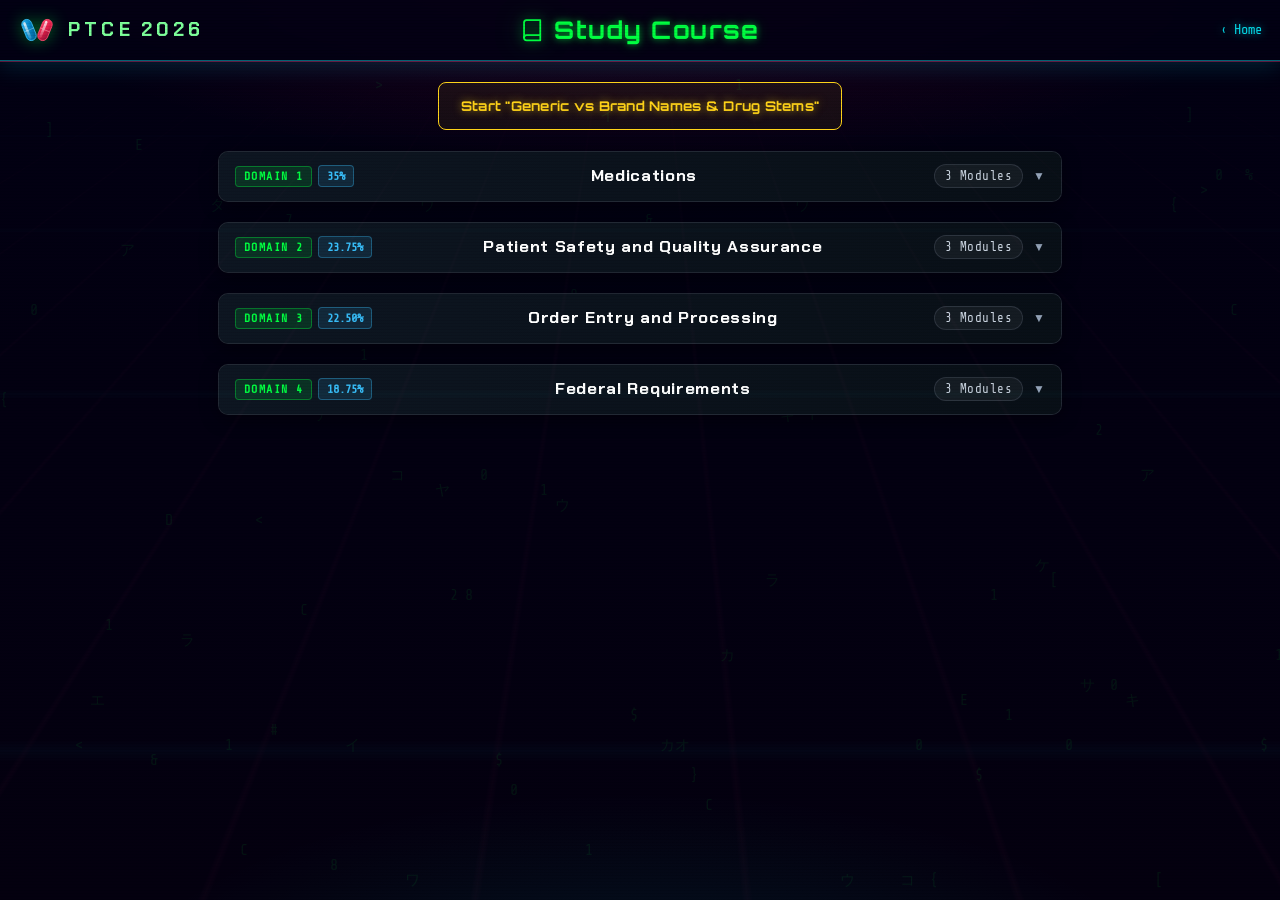
==== commit cb996619: "Home helix: true helical model (Framer Helix3DCarousel), border fill synced to card position (v108)" ====
--- a/course.html
+++ b/course.html
@@ -9,8 +9,8 @@
   <link rel="preconnect" href="https://fonts.googleapis.com">
   <link rel="preconnect" href="https://fonts.gstatic.com" crossorigin>
   <link href="https://fonts.googleapis.com/css2?family=Chakra+Petch:wght@500;600;700&family=Orbitron:wght@500;700;900&family=Rajdhani:wght@500;600;700&family=Share+Tech+Mono&display=swap" rel="stylesheet">
-  <link rel="stylesheet" href="css/style.css?v=107">
-  <link rel="stylesheet" href="css/notes.css?v=107">
+  <link rel="stylesheet" href="css/style.css?v=108">
+  <link rel="stylesheet" href="css/notes.css?v=108">
 </head>
 <body class="course">
   <header class="app-header">
@@ -68,7 +68,7 @@
     </div>
   </main>
 
-  <script src="js/app.js?v=107"></script>
-  <script src="js/course.js?v=107"></script>
+  <script src="js/app.js?v=108"></script>
+  <script src="js/course.js?v=108"></script>
 </body>
 </html>
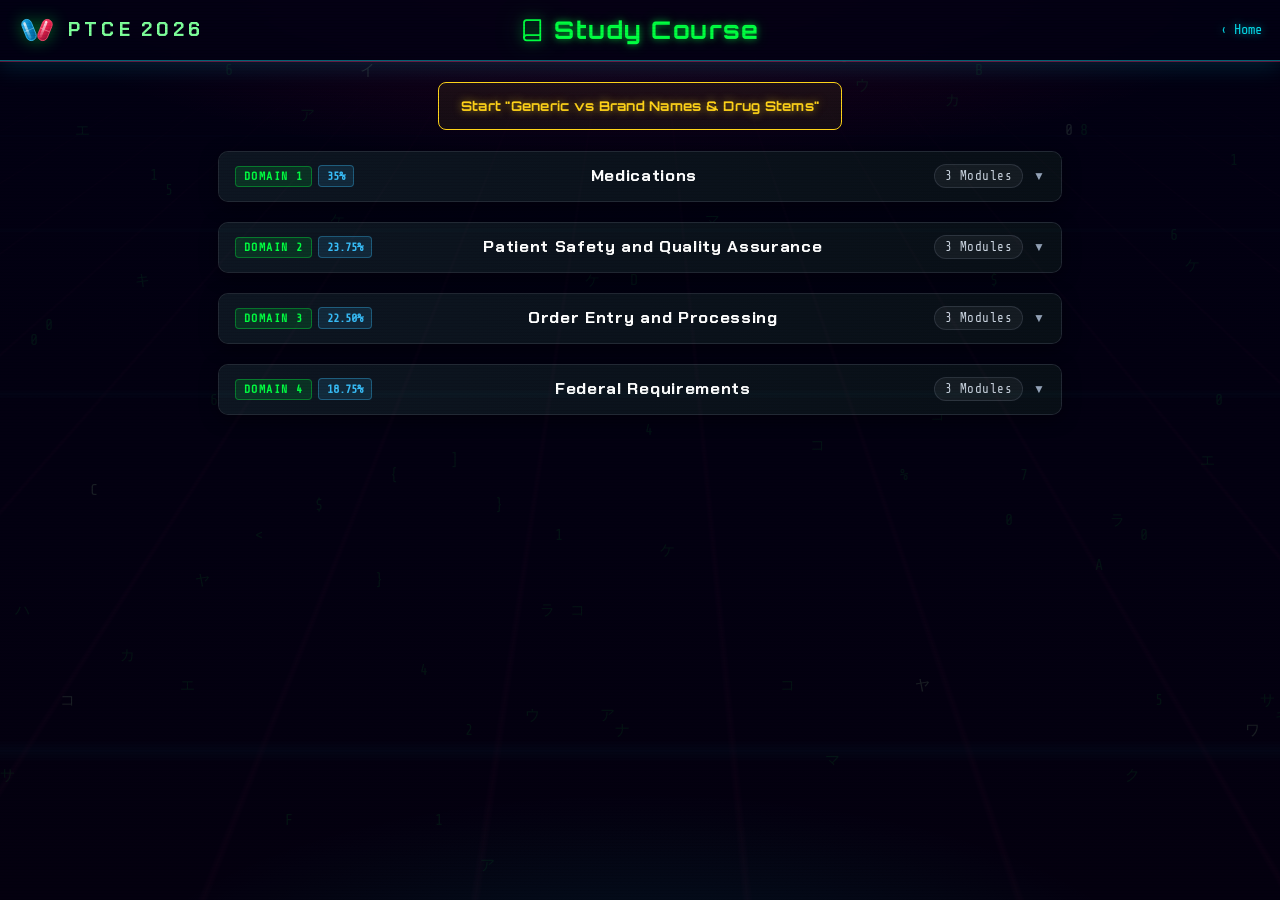
==== commit 5c009a01: "Helix: full helix-angle tilt, angle-based text fade, dim textless back shells (v109)" ====
--- a/course.html
+++ b/course.html
@@ -9,8 +9,8 @@
   <link rel="preconnect" href="https://fonts.googleapis.com">
   <link rel="preconnect" href="https://fonts.gstatic.com" crossorigin>
   <link href="https://fonts.googleapis.com/css2?family=Chakra+Petch:wght@500;600;700&family=Orbitron:wght@500;700;900&family=Rajdhani:wght@500;600;700&family=Share+Tech+Mono&display=swap" rel="stylesheet">
-  <link rel="stylesheet" href="css/style.css?v=108">
-  <link rel="stylesheet" href="css/notes.css?v=108">
+  <link rel="stylesheet" href="css/style.css?v=109">
+  <link rel="stylesheet" href="css/notes.css?v=109">
 </head>
 <body class="course">
   <header class="app-header">
@@ -68,7 +68,7 @@
     </div>
   </main>
 
-  <script src="js/app.js?v=108"></script>
-  <script src="js/course.js?v=108"></script>
+  <script src="js/app.js?v=109"></script>
+  <script src="js/course.js?v=109"></script>
 </body>
 </html>
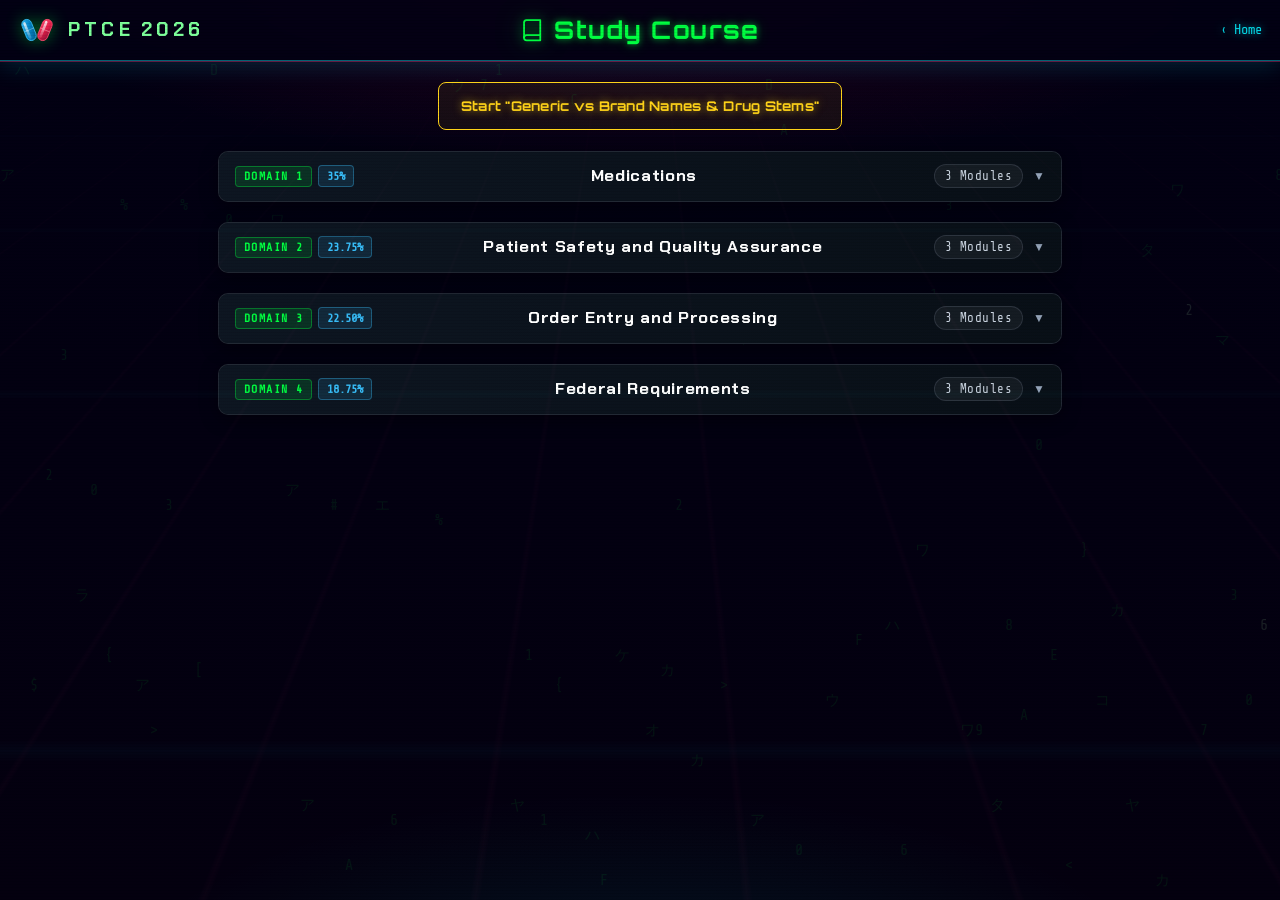
==== commit bc621775: "Mode button: dim diamond on hover, instant neon on press; mode cards lift on hover (v110)" ====
--- a/course.html
+++ b/course.html
@@ -9,8 +9,8 @@
   <link rel="preconnect" href="https://fonts.googleapis.com">
   <link rel="preconnect" href="https://fonts.gstatic.com" crossorigin>
   <link href="https://fonts.googleapis.com/css2?family=Chakra+Petch:wght@500;600;700&family=Orbitron:wght@500;700;900&family=Rajdhani:wght@500;600;700&family=Share+Tech+Mono&display=swap" rel="stylesheet">
-  <link rel="stylesheet" href="css/style.css?v=109">
-  <link rel="stylesheet" href="css/notes.css?v=109">
+  <link rel="stylesheet" href="css/style.css?v=110">
+  <link rel="stylesheet" href="css/notes.css?v=110">
 </head>
 <body class="course">
   <header class="app-header">
@@ -68,7 +68,7 @@
     </div>
   </main>
 
-  <script src="js/app.js?v=109"></script>
-  <script src="js/course.js?v=109"></script>
+  <script src="js/app.js?v=110"></script>
+  <script src="js/course.js?v=110"></script>
 </body>
 </html>
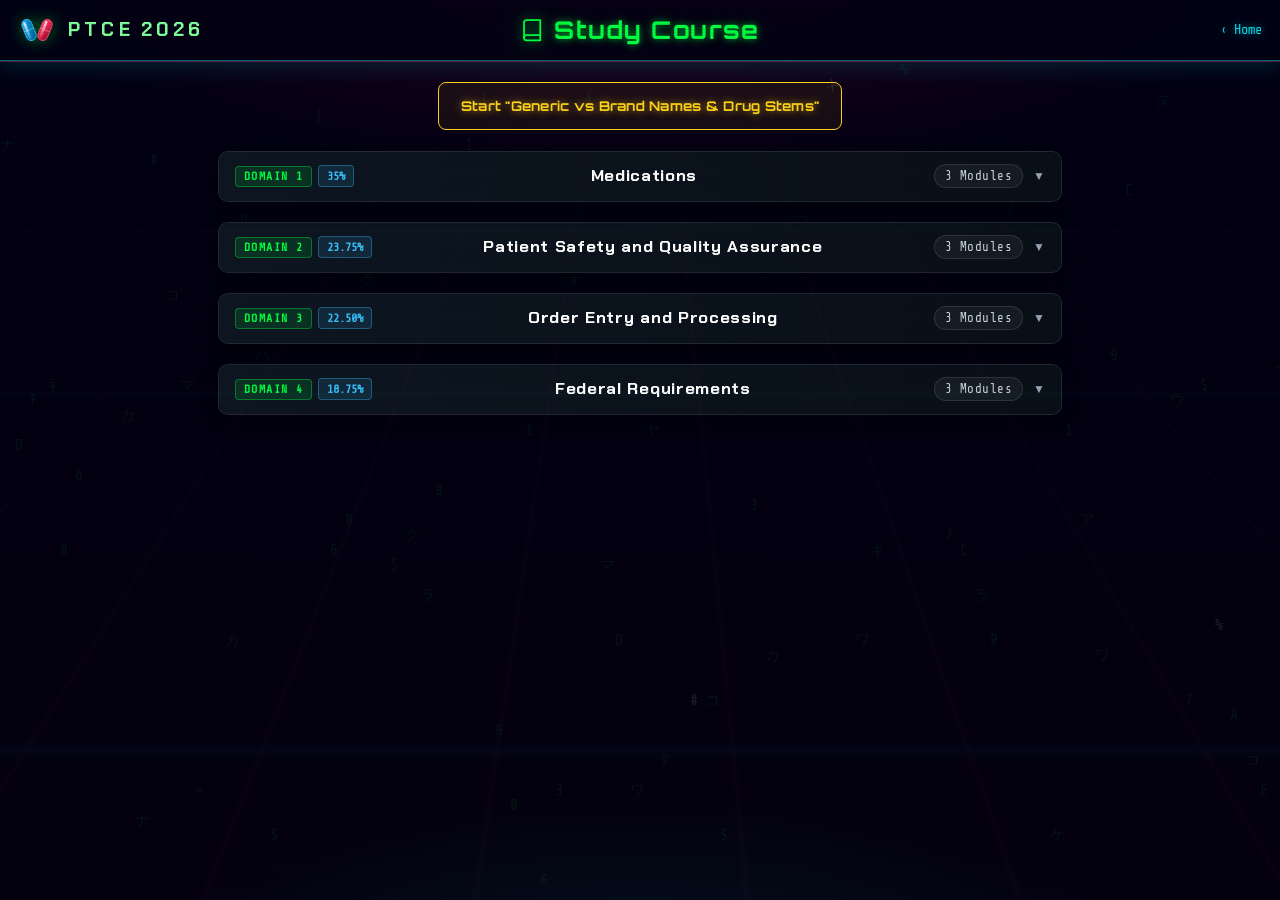
==== commit e76a5205: "Mode button: pure center rotation, no scale; fill inset follows diamond (v111)" ====
--- a/course.html
+++ b/course.html
@@ -9,8 +9,8 @@
   <link rel="preconnect" href="https://fonts.googleapis.com">
   <link rel="preconnect" href="https://fonts.gstatic.com" crossorigin>
   <link href="https://fonts.googleapis.com/css2?family=Chakra+Petch:wght@500;600;700&family=Orbitron:wght@500;700;900&family=Rajdhani:wght@500;600;700&family=Share+Tech+Mono&display=swap" rel="stylesheet">
-  <link rel="stylesheet" href="css/style.css?v=110">
-  <link rel="stylesheet" href="css/notes.css?v=110">
+  <link rel="stylesheet" href="css/style.css?v=111">
+  <link rel="stylesheet" href="css/notes.css?v=111">
 </head>
 <body class="course">
   <header class="app-header">
@@ -68,7 +68,7 @@
     </div>
   </main>
 
-  <script src="js/app.js?v=110"></script>
-  <script src="js/course.js?v=110"></script>
+  <script src="js/app.js?v=111"></script>
+  <script src="js/course.js?v=111"></script>
 </body>
 </html>
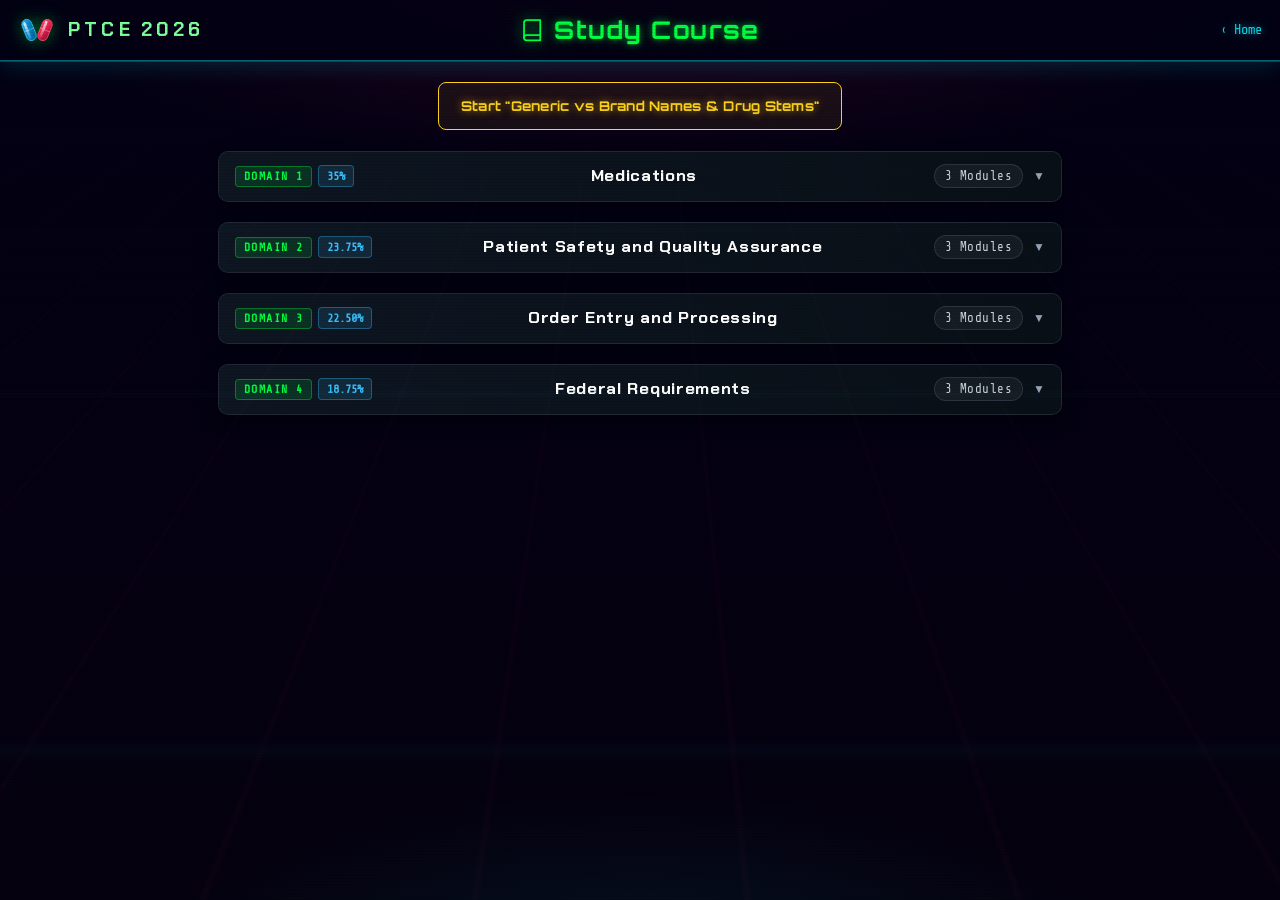
==== commit 5557a3e0: "Home helix: true helix + position-synced border fill (v108) (#94) * Home helix: true helical model (" ====
--- a/course.html
+++ b/course.html
@@ -9,8 +9,8 @@
   <link rel="preconnect" href="https://fonts.googleapis.com">
   <link rel="preconnect" href="https://fonts.gstatic.com" crossorigin>
   <link href="https://fonts.googleapis.com/css2?family=Chakra+Petch:wght@500;600;700&family=Orbitron:wght@500;700;900&family=Rajdhani:wght@500;600;700&family=Share+Tech+Mono&display=swap" rel="stylesheet">
-  <link rel="stylesheet" href="css/style.css?v=111">
-  <link rel="stylesheet" href="css/notes.css?v=111">
+  <link rel="stylesheet" href="css/style.css?v=109">
+  <link rel="stylesheet" href="css/notes.css?v=109">
 </head>
 <body class="course">
   <header class="app-header">
@@ -68,7 +68,7 @@
     </div>
   </main>
 
-  <script src="js/app.js?v=111"></script>
-  <script src="js/course.js?v=111"></script>
+  <script src="js/app.js?v=109"></script>
+  <script src="js/course.js?v=109"></script>
 </body>
 </html>
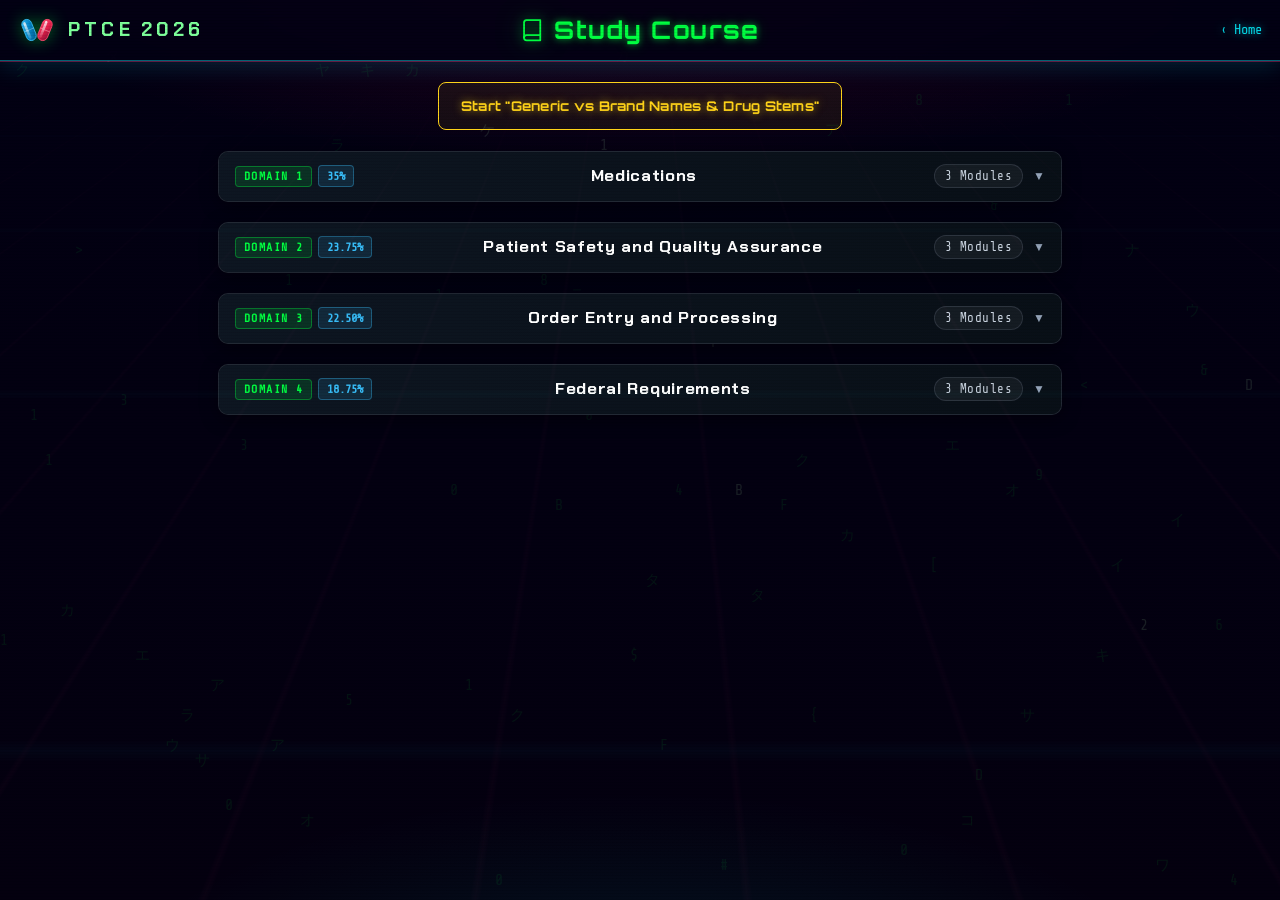
==== commit 765c85a1: "Mode button diamond hover + instant-on press; mode cards lift (v110, stacked on #94) (#95) * Mode bu" ====
--- a/course.html
+++ b/course.html
@@ -9,8 +9,8 @@
   <link rel="preconnect" href="https://fonts.googleapis.com">
   <link rel="preconnect" href="https://fonts.gstatic.com" crossorigin>
   <link href="https://fonts.googleapis.com/css2?family=Chakra+Petch:wght@500;600;700&family=Orbitron:wght@500;700;900&family=Rajdhani:wght@500;600;700&family=Share+Tech+Mono&display=swap" rel="stylesheet">
-  <link rel="stylesheet" href="css/style.css?v=109">
-  <link rel="stylesheet" href="css/notes.css?v=109">
+  <link rel="stylesheet" href="css/style.css?v=111">
+  <link rel="stylesheet" href="css/notes.css?v=111">
 </head>
 <body class="course">
   <header class="app-header">
@@ -68,7 +68,7 @@
     </div>
   </main>
 
-  <script src="js/app.js?v=109"></script>
-  <script src="js/course.js?v=109"></script>
+  <script src="js/app.js?v=111"></script>
+  <script src="js/course.js?v=111"></script>
 </body>
 </html>
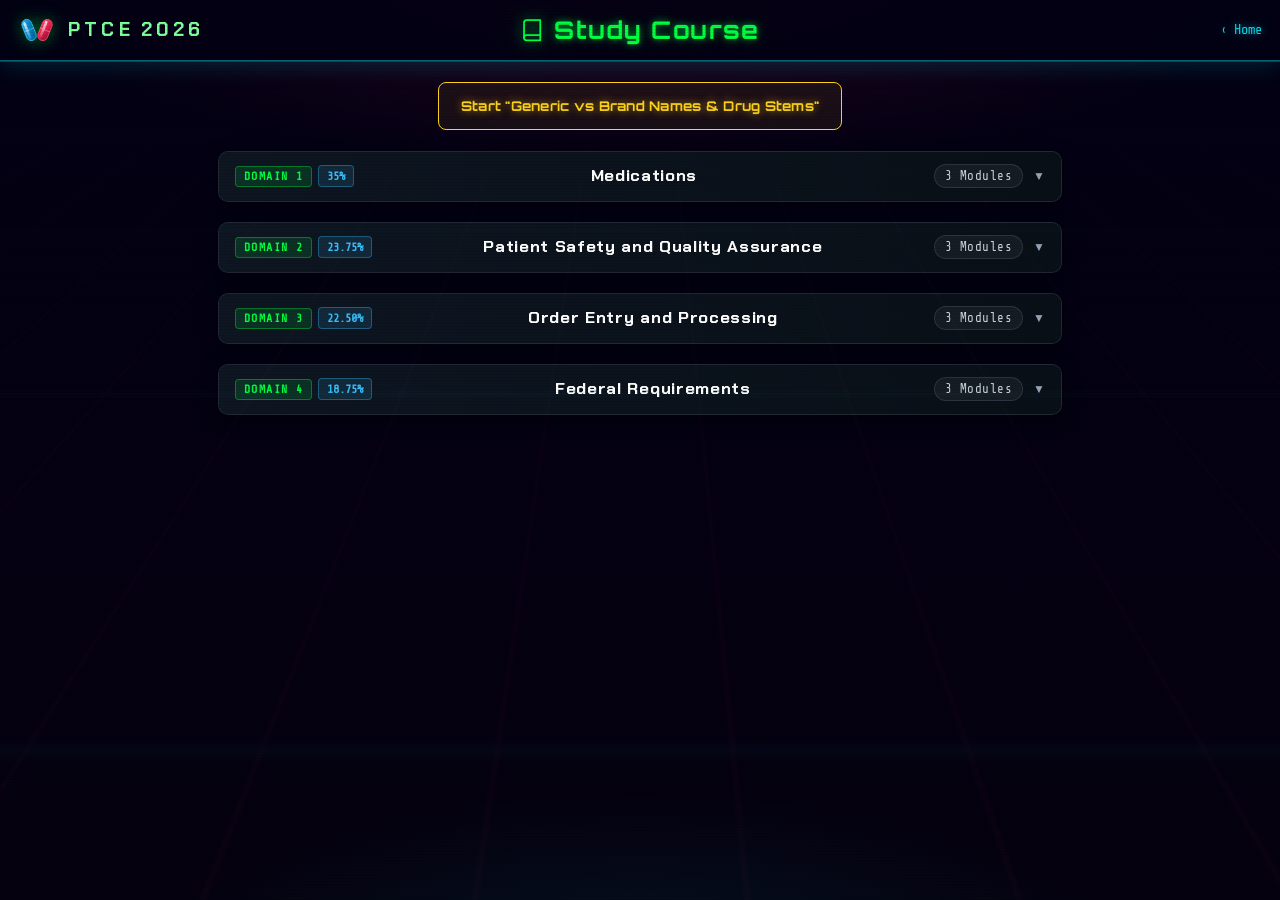
==== commit e376dd91: "Exam Setup: equal diamond gaps, top-anchored card; helix MIN_GAP neighbour spacing (v112)" ====
--- a/course.html
+++ b/course.html
@@ -9,8 +9,8 @@
   <link rel="preconnect" href="https://fonts.googleapis.com">
   <link rel="preconnect" href="https://fonts.gstatic.com" crossorigin>
   <link href="https://fonts.googleapis.com/css2?family=Chakra+Petch:wght@500;600;700&family=Orbitron:wght@500;700;900&family=Rajdhani:wght@500;600;700&family=Share+Tech+Mono&display=swap" rel="stylesheet">
-  <link rel="stylesheet" href="css/style.css?v=111">
-  <link rel="stylesheet" href="css/notes.css?v=111">
+  <link rel="stylesheet" href="css/style.css?v=112">
+  <link rel="stylesheet" href="css/notes.css?v=112">
 </head>
 <body class="course">
   <header class="app-header">
@@ -68,7 +68,7 @@
     </div>
   </main>
 
-  <script src="js/app.js?v=111"></script>
-  <script src="js/course.js?v=111"></script>
+  <script src="js/app.js?v=112"></script>
+  <script src="js/course.js?v=112"></script>
 </body>
 </html>
